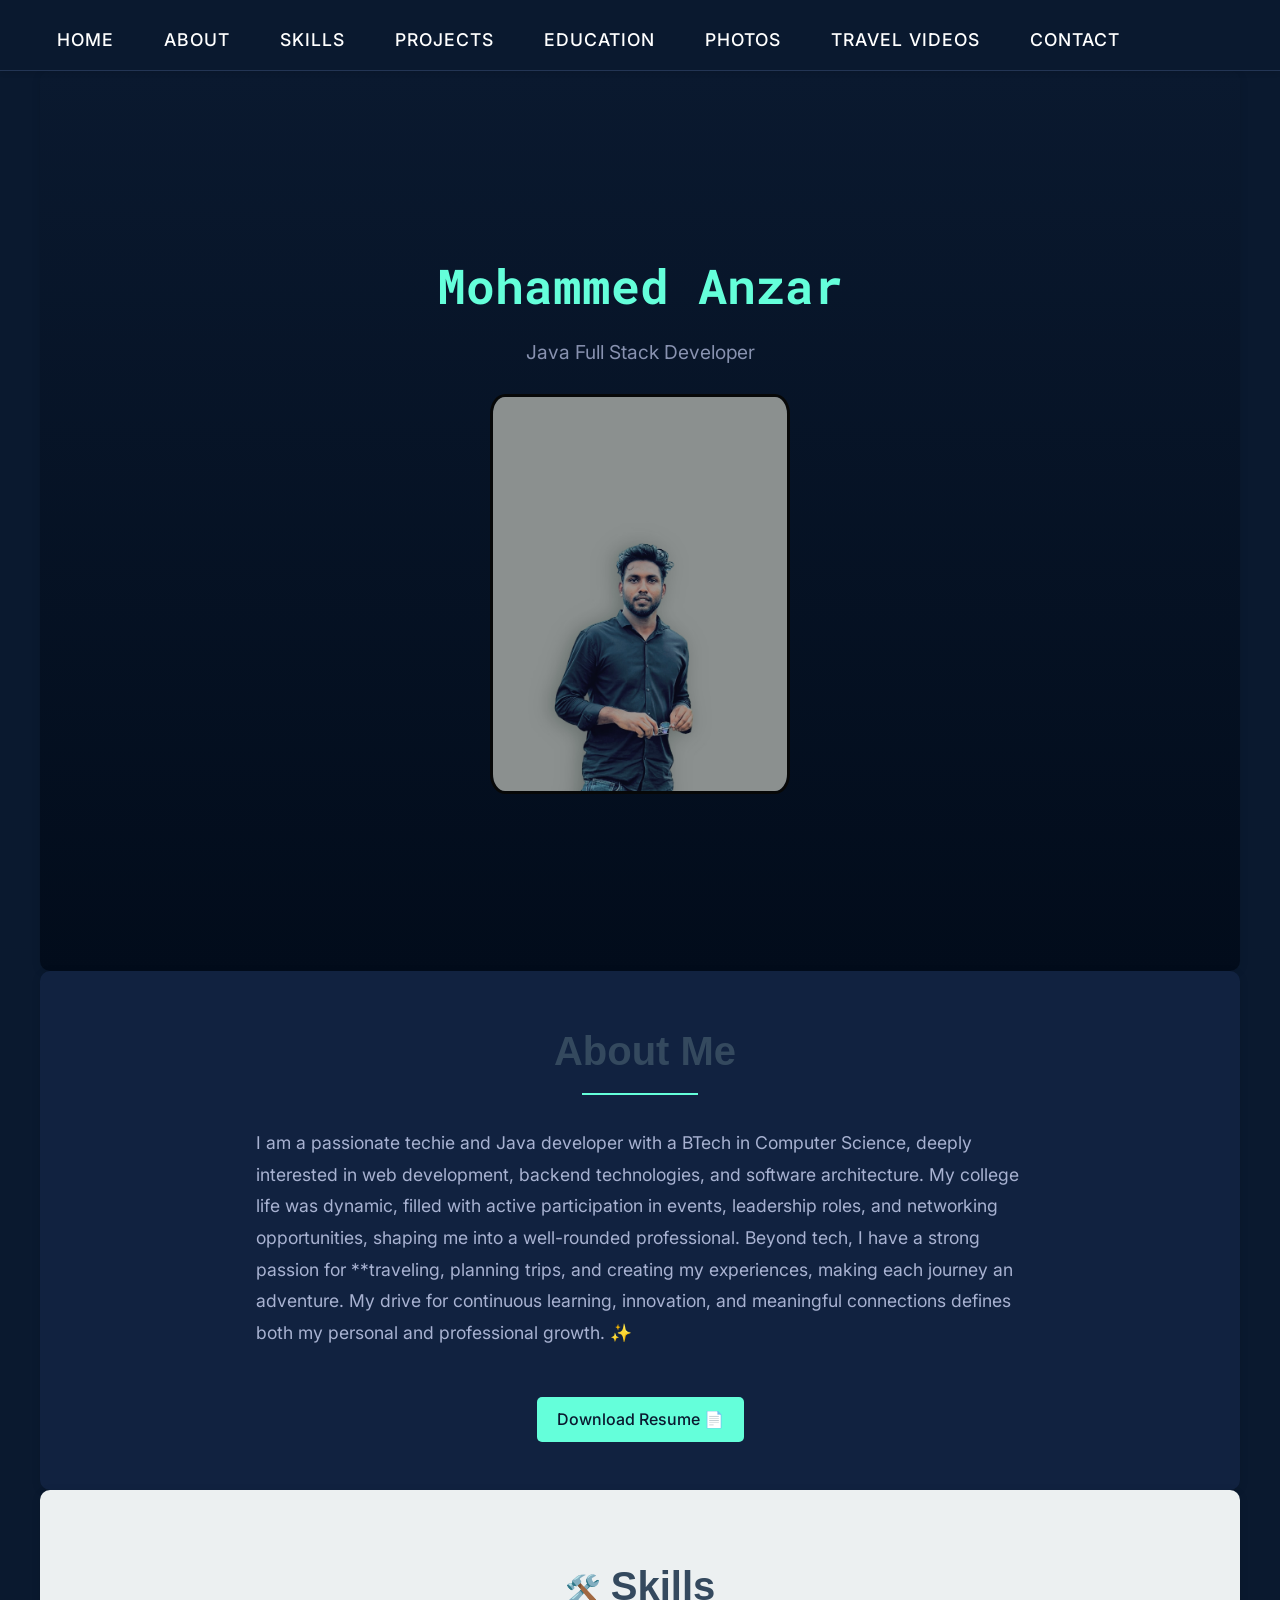
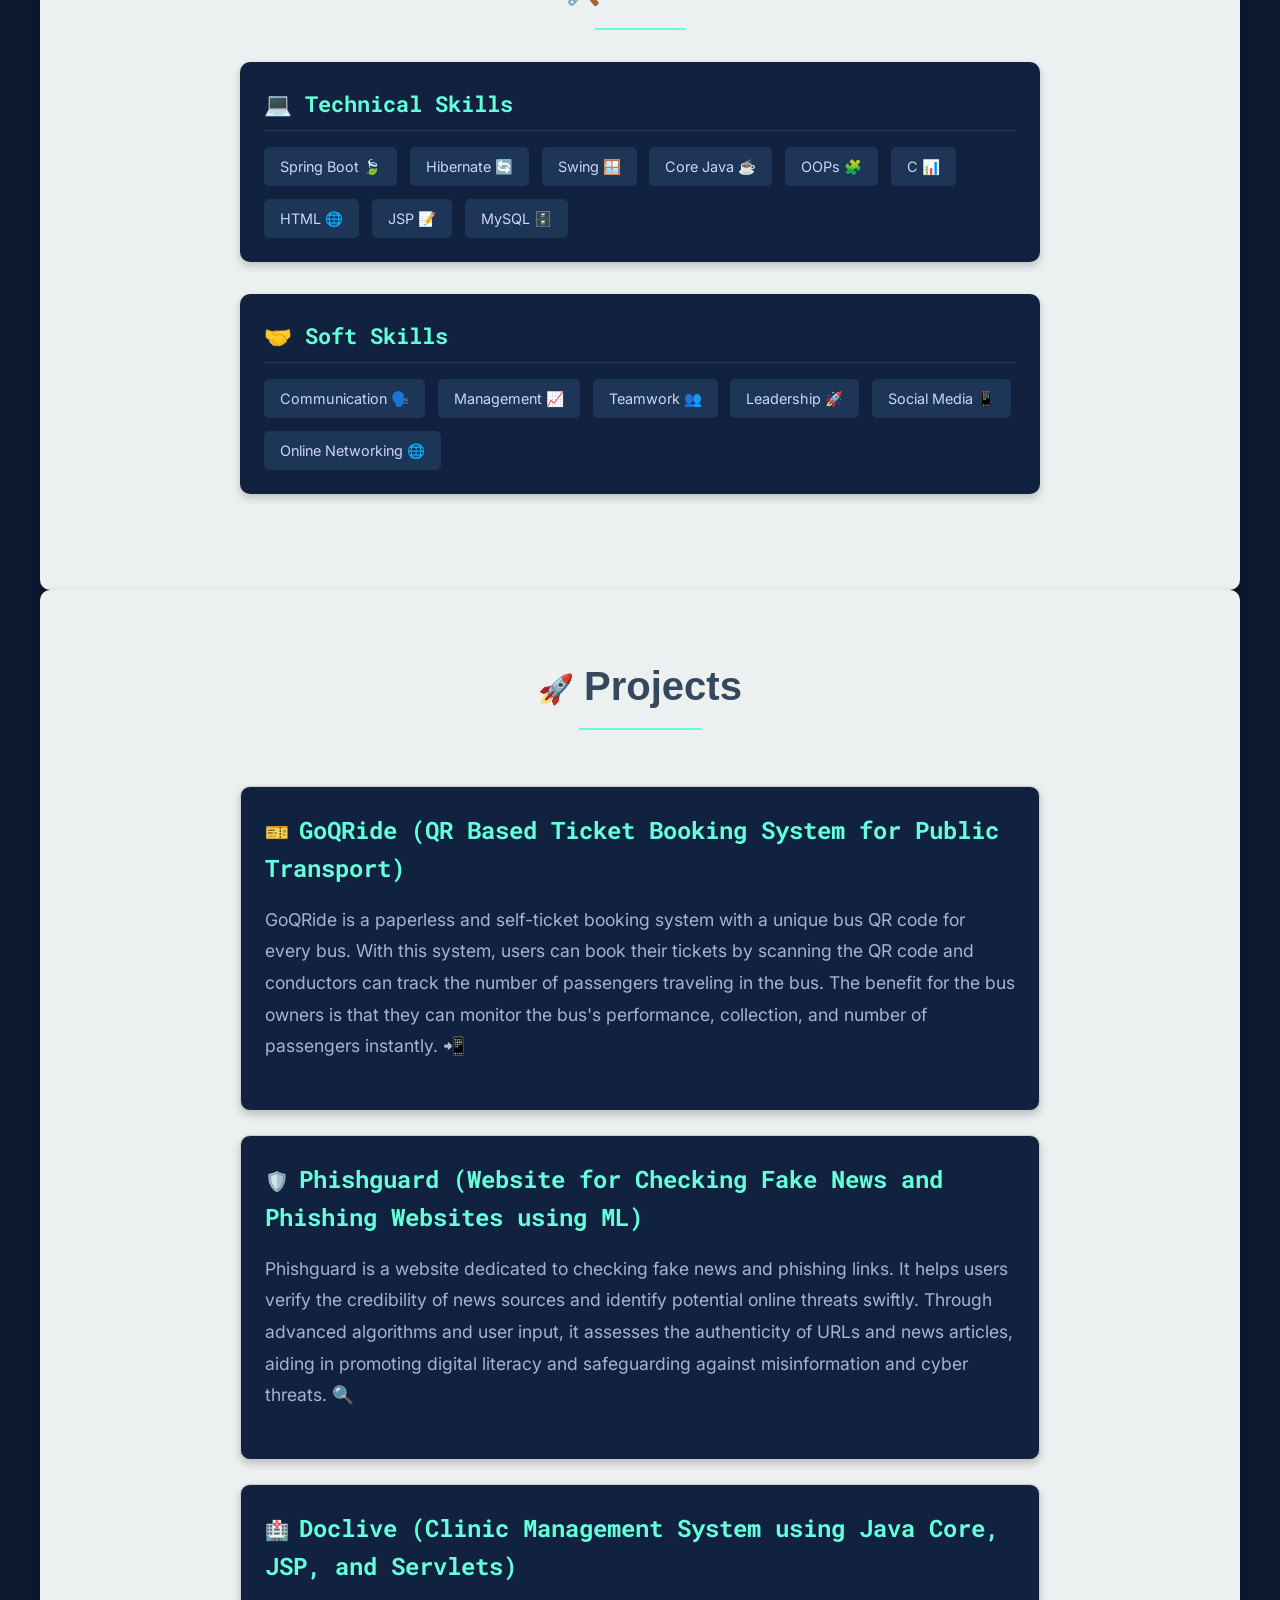
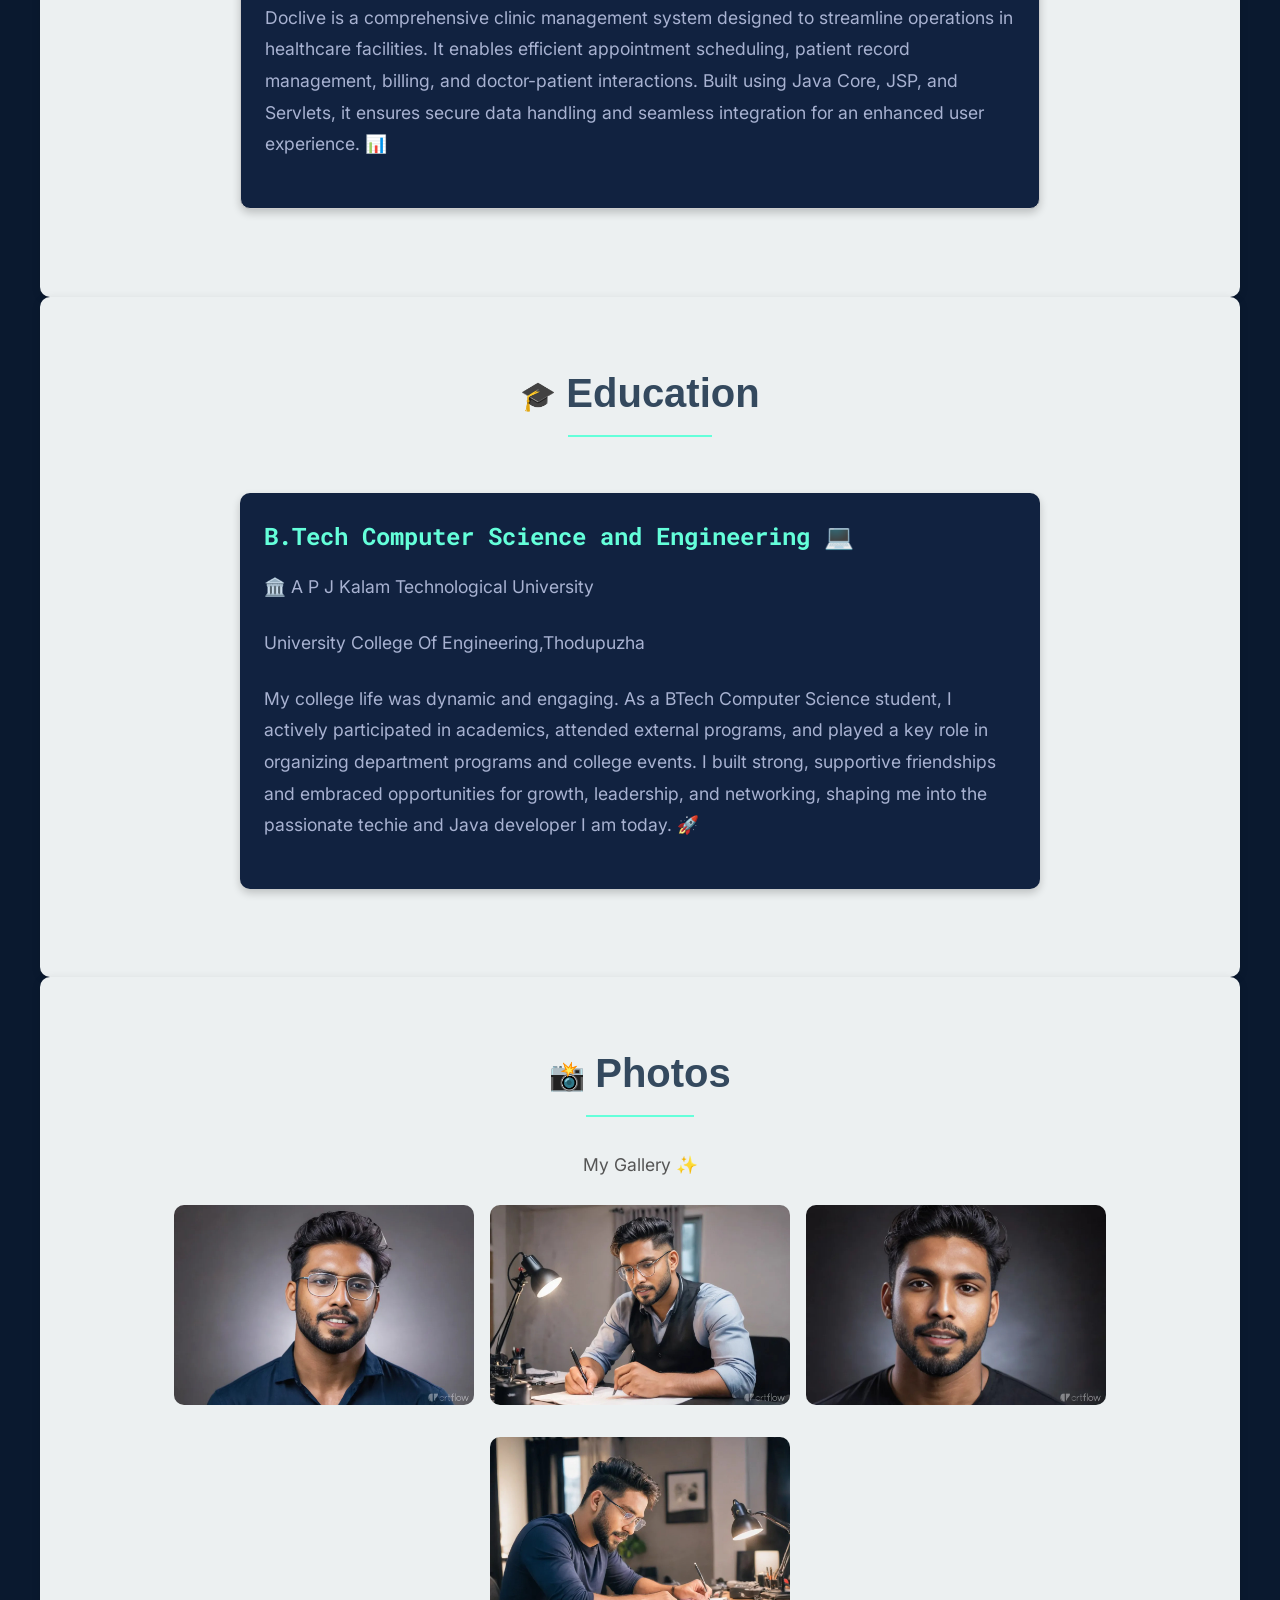
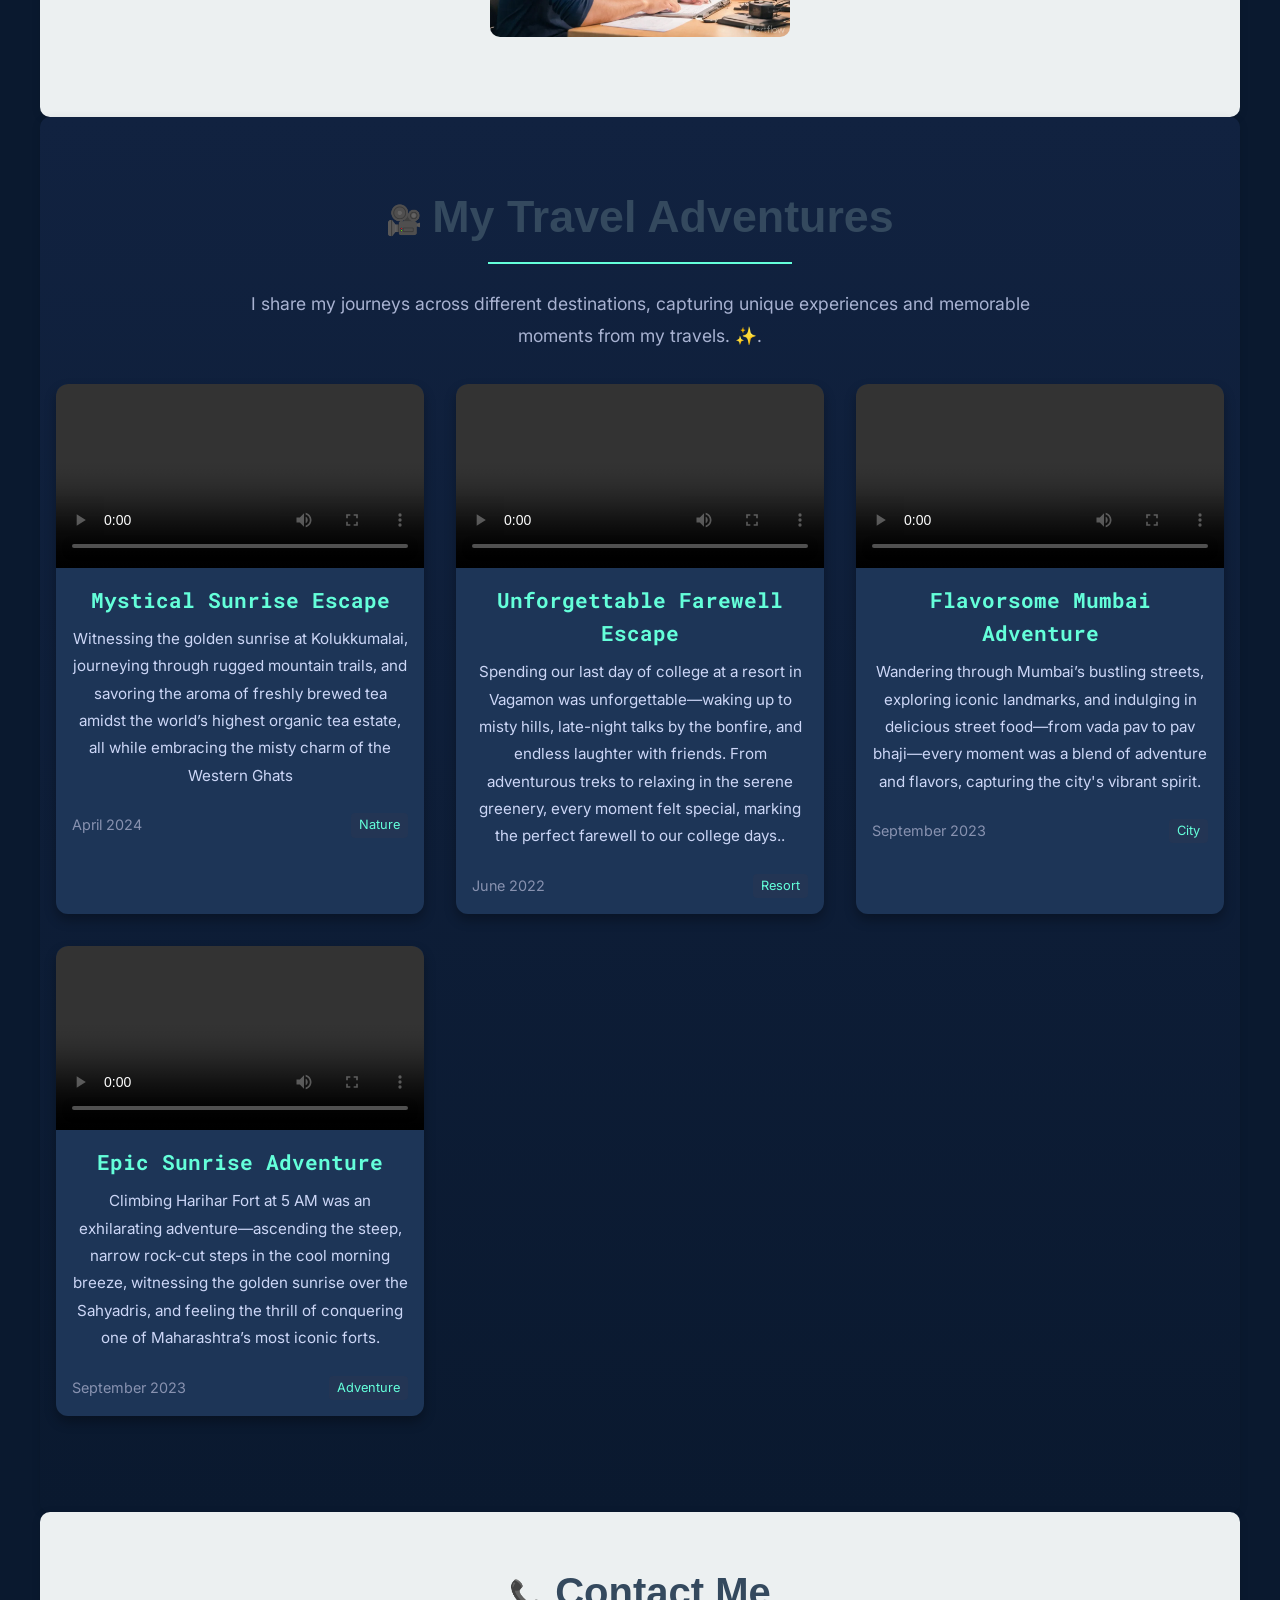
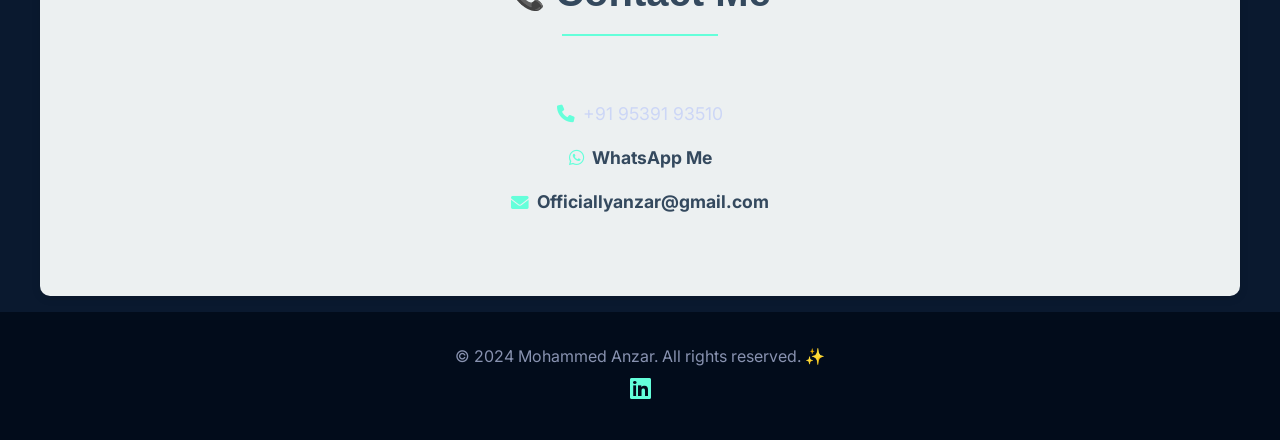
==== index.html @ 5a8320b1 "Update index.html" ====
<!DOCTYPE html>
<html lang="en">
<head>
    <meta charset="UTF-8">
    <meta name="viewport" content="width=device-width, initial-scale=1.0">
    <meta name="description" content="Portfolio of Mohammed Anzar, showcasing projects, skills, education, hobbies, and travel vlogs.">
    <title>Portfolio - Mohammed Anzar</title>
    <link rel="stylesheet" href="styles.css">
    <link href="https://fonts.googleapis.com/css2?family=Roboto+Mono:wght@400;500;700&family=Inter:wght@400;500;700&display=swap" rel="stylesheet">
    <link rel="stylesheet" href="https://cdnjs.cloudflare.com/ajax/libs/font-awesome/6.0.0-beta3/css/all.min.css">
    <style>
        /* General Styles */
        body {
            font-family: 'Inter', sans-serif;
            margin: 0;
            padding: 0;
            box-sizing: border-box;
            background-color: #0a192f; /* Dark blue background */
            color: #ccd6f6; /* Light text color */
            line-height: 1.6;
        }

        h1, h2, h3 {
            font-family: 'Roboto Mono', monospace;
            color: #64ffda; /* Teal accent color */
        }

        a {
            color: #64ffda;
            text-decoration: none;
            transition: color 0.3s ease;
        }

        a:hover {
            color: #8892b0; /* Lighter gray for hover */
        }

        /* Header and Navigation */
        header {
            background: #0a192f;
            padding: 1rem 0;
            position: sticky;
            top: 0;
            z-index: 1000;
            border-bottom: 1px solid #233554;
        }

        .nav-container {
            display: flex;
            justify-content: space-between;
            align-items: center;
            padding: 0 2rem;
        }

        nav ul {
            list-style: none;
            display: flex;
            justify-content: center;
            flex-wrap: wrap;
            margin: 0;
            padding: 0;
        }

        nav ul li {
            margin: 0.5rem;
        }

        nav ul li a {
            font-size: 0.9rem;
            font-weight: 500;
            color: #ccd6f6;
            text-transform: uppercase;
            letter-spacing: 1px;
            padding: 5px 10px;
        }

        nav ul li a:hover {
            color: #64ffda;
        }

        /* Hamburger Menu */
        .hamburger {
            display: none;
            flex-direction: column;
            justify-content: space-between;
            width: 30px;
            height: 21px;
            cursor: pointer;
        }

        .hamburger .line {
            width: 100%;
            height: 3px;
            background-color: #64ffda;
            transition: all 0.3s ease;
        }

        /* Sections */
        section {
            padding: 4rem 1rem;
            text-align: center;
            max-width: 1200px;
            margin: 0 auto;
        }

        section h2 {
            font-size: 2.5rem;
            margin-bottom: 2rem;
            position: relative;
            display: inline-block;
        }

        section h2::after {
            content: '';
            display: block;
            width: 60%;
            height: 2px;
            background: #64ffda;
            margin: 10px auto 0;
        }

        .section-emoji {
            font-size: 1.8rem;
            margin-right: 10px;
            vertical-align: middle;
        }

        /* Home Section */
        #home {
            display: flex;
            flex-direction: column;
            align-items: center;
            justify-content: center;
            min-height: 100vh;
            background: linear-gradient(to bottom, #0a192f, #020c1b);
            padding: 2rem 1rem;
        }

        #home h1 {
            font-size: 3rem;
            margin: 0;
            animation: fadeIn 2s ease-in-out;
            text-align: center;
        }

        #home p {
            font-size: 1.2rem;
            margin: 10px 0;
            color: #8892b0;
            animation: fadeIn 2.5s ease-in-out;
            text-align: center;
        }

        #home img {
            border-radius: 5%;
            width: 300px;
            height: 400px;
            margin-top: 15px;
            border: 3px solid #070808;
            animation: fadeIn 5s ease-in-out;
            object-fit: cover;
        }

        @keyframes fadeIn {
            from { opacity: 0; }
            to { opacity: 1; }
        }

        /* About Section */
        #about {
            background: #112240; /* Slightly lighter dark blue */
            padding: 3rem 1rem;
        }

        #about p {
            max-width: 800px;
            margin: 0 auto 2rem;
            color: #a8b2d1;
            text-align: left;
            padding: 0 1rem;
        }

        #about h3 {
            margin-top: 2rem;
            margin-bottom: 1rem;
        }

        #about ul {
            list-style: none;
            padding: 0;
            display: flex;
            flex-wrap: wrap;
            justify-content: center;
            gap: 0.8rem;
            margin: 1.5rem 0;
        }

        #about ul li {
            background: #233554;
            padding: 8px 15px;
            border-radius: 5px;
            color: #ccd6f6;
            font-size: 0.9rem;
        }

        #about a {
            display: inline-block;
            margin-top: 1rem;
            padding: 10px 20px;
            background: #64ffda;
            color: #0a192f;
            border-radius: 5px;
            font-weight: 500;
            transition: background 0.3s ease;
        }

        #about a:hover {
            background: #52d1b2;
        }

        /* Skills Section */
        .skills-container {
            display: flex;
            flex-direction: column;
            max-width: 800px;
            margin: 0 auto;
        }

        .skills-category {
            margin-bottom: 2rem;
            background: #112240;
            padding: 1.5rem;
            border-radius: 10px;
            box-shadow: 0 4px 8px rgba(0, 0, 0, 0.2);
            text-align: left;
            transition: transform 0.3s ease;
        }

        .skills-category:hover {
            transform: translateY(-5px);
        }

        .skills-category h3 {
            margin-bottom: 1rem;
            font-size: 1.4rem;
            border-bottom: 1px solid #233554;
            padding-bottom: 0.5rem;
        }

        .technical-skills {
            display: flex;
            flex-wrap: wrap;
            gap: 0.8rem;
            margin-top: 1rem;
        }

        .skill-item {
            background: #1d3557;
            padding: 8px 16px;
            border-radius: 5px;
            font-size: 0.9rem;
            color: #ccd6f6;
            transition: all 0.3s ease;
        }

        .skill-item:hover {
            background: #2a4a73;
            transform: translateY(-3px);
        }

        /* Projects Section */
        .project {
            background: #112240;
            padding: 1.5rem;
            margin: 1.5rem auto;
            border-radius: 10px;
            box-shadow: 0 4px 8px rgba(0, 0, 0, 0.2);
            max-width: 800px;
            text-align: left;
            transition: transform 0.3s ease;
        }

        .project:hover {
            transform: translateY(-5px);
        }

        .project h3 {
            font-size: 1.5rem;
            margin-bottom: 1rem;
        }

        .project p {
            color: #a8b2d1;
            text-align: left;
        }

        .project-emoji {
            margin-right: 10px;
            font-size: 1.2rem;
        }

        /* Education Section */
        .education-container {
            max-width: 800px;
            margin: 0 auto;
        }

        .education-item {
            background: #112240;
            padding: 1.5rem;
            margin: 1.5rem auto;
            border-radius: 10px;
            box-shadow: 0 4px 8px rgba(0, 0, 0, 0.2);
            text-align: left;
            transition: transform 0.3s ease;
        }

        .education-item:hover {
            transform: translateY(-5px);
        }

        .education-item h3 {
            font-size: 1.5rem;
            margin-bottom: 1rem;
        }

        .education-item p {
            color: #a8b2d1;
            text-align: left;
        }

        /* Gallery Section */
        .gallery {
            display: flex;
            justify-content: center;
            gap: 1rem;
            flex-wrap: wrap;
            margin: 0 auto;
        }

        .gallery img {
            width: 100%;
            max-width: 300px;
            height: 200px;
            border-radius: 10px;
            object-fit: cover;
            transition: transform 0.3s ease;
            margin-bottom: 1rem;
        }

        .gallery img:hover {
            transform: scale(1.05);
        }

        /* Travel Vlogs Section */
        #travel-vlogs {
            background: linear-gradient(to bottom, #112240, #0a192f);
            padding: 4rem 1rem;
        }

        #travel-vlogs h2 {
            font-size: 2.8rem;
            margin-bottom: 1.5rem;
        }

        #travel-vlogs > p {
            color: #a8b2d1;
            margin-bottom: 2rem;
            max-width: 800px;
            margin-left: auto;
            margin-right: auto;
            font-size: 1.1rem;
        }

        .video-container {
            display: grid;
            grid-template-columns: repeat(auto-fill, minmax(300px, 1fr));
            gap: 2rem;
            margin: 2rem auto;
            max-width: 1200px;
        }

        .video-item {
            background: #1d3557;
            border-radius: 12px;
            overflow: hidden;
            box-shadow: 0 6px 12px rgba(0, 0, 0, 0.3);
            transition: transform 0.3s ease, box-shadow 0.3s ease;
        }

        .video-item:hover {
            transform: translateY(-10px);
            box-shadow: 0 12px 24px rgba(0, 0, 0, 0.4);
        }

        .video-item video {
            width: 100%;
            display: block;
            border-radius: 12px 12px 0 0;
            background: #0a192f;
        }

        .video-item h3 {
            padding: 1rem 1rem 0.5rem;
            margin: 0;
            font-size: 1.3rem;
            color: #64ffda;
        }

        .video-item p {
            padding: 0 1rem 1.5rem;
            margin: 0;
            color: #ccd6f6;
            font-size: 0.95rem;
        }

        .video-info {
            display: flex;
            justify-content: space-between;
            padding: 0 1rem 1rem;
            color: #8892b0;
            font-size: 0.9rem;
        }

        .video-tag {
            background: #233554;
            padding: 2px 8px;
            border-radius: 4px;
            font-size: 0.8rem;
            color: #64ffda;
        }


        /* Contact Section */
        #contact {
            padding: 3rem 1rem;
        }

        .contact-info {
            display: flex;
            flex-direction: column;
            align-items: center;
            gap: 1rem;
            margin: 2rem 0;
        }

        .contact-item {
            display: flex;
            align-items: center;
            gap: 0.5rem;
            font-size: 1.1rem;
        }

        .contact-item i {
            color: #64ffda;
        }

        /* Footer */
        footer {
            background: #020c1b;
            color: #8892b0;
            text-align: center;
            padding: 2rem 1rem;
            margin-top: 1rem;
        }

        footer .social-links a {
            color: #64ffda;
            margin: 0 10px;
            font-size: 1.5rem;
            transition: color 0.3s ease;
        }

        footer .social-links a:hover {
            color: #52d1b2;
        }

        /* Media Queries for Responsiveness */
        @media screen and (max-width: 768px) {
            .hamburger {
                display: flex;
            }

            nav {
                width: 100%;
            }
            
            nav ul {
                flex-direction: column;
                position: absolute;
                background: #0a192f;
                width: 100%;
                top: 70px;
                left: 0;
                padding: 1rem 0;
                border-bottom: 1px solid #233554;
                transition: max-height 0.3s ease;
                max-height: 0;
                overflow: hidden;
                z-index: 1000;
                /* Initially hide the menu in mobile view */
                display: none;
            }
            
            nav ul.active {
                max-height: 500px;
                display: flex; /* Show when active */
            }
            
            nav ul li {
                width: 100%;
                text-align: center;
                margin: 0.5rem 0;
            }
            
            nav ul li a {
                display: block;
                padding: 10px;
                font-size: 0.9rem;
            }
            
            #home h1 {
                font-size: 2.5rem;
            }
            
            #home p {
                font-size: 1rem;
            }
            
            section h2 {
                font-size: 2rem;
            }
            
            .project h3, .education-item h3 {
                font-size: 1.3rem;
            }
        }
        
        @media screen and (max-width: 480px) {
            .nav-container {
                padding: 0 1rem;
            }

            #home h1 {
                font-size: 2rem;
            }
            
            section {
                padding: 3rem 0.5rem;
            }
            
            .project, .education-item, .skills-category {
                padding: 1rem;
                margin: 1rem auto;
            }
            
            .gallery img, .video-container video {
                max-width: 100%;
            }
        }
    </style>
</head>
<body>
    <header>
        <div class="nav-container">
            <div class="hamburger" id="hamburger-menu">
                <div class="line"></div>
                <div class="line"></div>
                <div class="line"></div>
            </div>
            <nav>
                <ul id="nav-menu">
                    <li><a href="#home">Home</a></li>
                    <li><a href="#about">About</a></li>
                    <li><a href="#skills">Skills</a></li>
                    <li><a href="#projects">Projects</a></li>
                    <li><a href="#education">Education</a></li>
                    <li><a href="#photos">Photos</a></li>
                    <li><a href="#travel-vlogs">Travel Videos</a></li>
                    <li><a href="#contact">Contact</a></li>
                </ul>
            </nav>
        </div>
    </header>

    <section id="home">
        <h1>Mohammed Anzar</h1>
        <p>Java Full Stack Developer </p>
        <img src="anzar pic.jpg" alt="Mohammed Anzar">
    </section>

    <section id="about">
        <h2><span class="section-emoji"></span>About Me</h2>
        <p>I am a passionate techie and Java developer with a BTech in Computer Science, deeply interested in web development, backend technologies, and software architecture. My college life was dynamic, filled with active participation in events, leadership roles, and networking opportunities, shaping me into a well-rounded professional. Beyond tech, I have a strong passion for **traveling, planning trips, and creating my experiences, making each journey an adventure. My drive for continuous learning, innovation, and meaningful connections defines both my personal and professional growth. ✨</p>
        <a href="resume.pdf" download>Download Resume 📄</a>
    </section>

    <section id="skills">
        <h2><span class="section-emoji">🛠️</span>Skills</h2>
        <div class="skills-container">
            <div class="skills-category">
                <h3>💻 Technical Skills</h3>
                <div class="technical-skills">
                    <div class="skill-item">Spring Boot 🍃</div>
                    <div class="skill-item">Hibernate 🔄</div>
                    <div class="skill-item">Swing 🪟</div>
                    <div class="skill-item">Core Java ☕</div>
                    <div class="skill-item">OOPs 🧩</div>
                    <div class="skill-item">C 📊</div>
                    <div class="skill-item">HTML 🌐</div>
                    <div class="skill-item">JSP 📝</div>
                    <div class="skill-item">MySQL 🗄️</div>
                </div>
            </div>
            <div class="skills-category">
                <h3>🤝 Soft Skills</h3>
                <div class="technical-skills">
                    <div class="skill-item">Communication 🗣️</div>
                    <div class="skill-item">Management 📈</div>
                    <div class="skill-item">Teamwork 👥</div>
                    <div class="skill-item">Leadership 🚀</div>
                    <div class="skill-item">Social Media 📱</div>
                    <div class="skill-item">Online Networking 🌐</div>
                </div>
            </div>
        </div>
    </section>

    <section id="projects">
        <h2><span class="section-emoji">🚀</span>Projects</h2>
        <div class="project">
            <h3><span class="project-emoji">🎫</span>GoQRide (QR Based Ticket Booking System for Public Transport)</h3>
            <p>GoQRide is a paperless and self-ticket booking system with a unique bus QR code for every bus. With this system, users can book their tickets by scanning the QR code and conductors can track the number of passengers traveling in the bus. The benefit for the bus owners is that they can monitor the bus's performance, collection, and number of passengers instantly. 📲</p>
        </div>
        <div class="project">
            <h3><span class="project-emoji">🛡️</span>Phishguard (Website for Checking Fake News and Phishing Websites using ML)</h3>
            <p>Phishguard is a website dedicated to checking fake news and phishing links. It helps users verify the credibility of news sources and identify potential online threats swiftly. Through advanced algorithms and user input, it assesses the authenticity of URLs and news articles, aiding in promoting digital literacy and safeguarding against misinformation and cyber threats. 🔍</p>
        </div>
        <div class="project">
            <h3><span class="project-emoji">🏥</span>Doclive (Clinic Management System using Java Core, JSP, and Servlets)</h3>
            <p>Doclive is a comprehensive clinic management system designed to streamline operations in healthcare facilities. It enables efficient appointment scheduling, patient record management, billing, and doctor-patient interactions. Built using Java Core, JSP, and Servlets, it ensures secure data handling and seamless integration for an enhanced user experience. 📊</p>
        </div>
    </section>

    <section id="education">
        <h2><span class="section-emoji">🎓</span>Education</h2>
        <div class="education-container">
            <div class="education-item">
                <h3>B.Tech Computer Science and Engineering 💻</h3>
                <p>🏛️ A P J Kalam Technological University</p>
                <p>University College Of Engineering,Thodupuzha</p>
                <p>My college life was dynamic and engaging. As a BTech Computer Science student, I actively participated in academics, attended external programs, and played a key role in organizing department programs and college events. I built strong, supportive friendships and embraced opportunities for growth, leadership, and networking, shaping me into the passionate techie and Java developer I am today. 🚀</p>
            </div>
        </div>
    </section>

    <section id="photos">
        <h2><span class="section-emoji">📸</span>Photos</h2>
        <p>My Gallery ✨</p>
        <div class="gallery">
            <img src="1.jpg" alt="1">
            <img src="2.jpg" alt="2">
            <img src="3.jpg" alt="3">
            <img src="4.jpg" alt="4">
        </div>
    </section>

    <section id="travel-vlogs">
        <h2><span class="section-emoji">🎥</span>My Travel Adventures</h2>
        <p>I share my journeys across different destinations, capturing unique experiences and memorable moments from my travels. ✨.</p>
        
        <div class="video-container">
            <div class="video-item">
                <video controls>
                    <source src="11.mp4" type="video/mp4">
                    Your browser does not support the video tag.
                </video>
                <h3>Mystical Sunrise Escape </h3>
                <p>Witnessing the golden sunrise at Kolukkumalai, journeying through rugged mountain trails, and savoring the aroma of freshly brewed tea amidst the world’s highest organic tea estate, all while embracing the misty charm of the Western Ghats</p>
                <div class="video-info">
                    <span>April 2024</span>
                    <span class="video-tag">Nature</span>
                </div>
            </div>
            
            <div class="video-item">
                <video controls>
                    <source src="22.mp4" type="video/mp4">
                    Your browser does not support the video tag.
                </video>
                <h3>Unforgettable Farewell Escape</h3>
                <p>Spending our last day of college at a resort in Vagamon was unforgettable—waking up to misty hills, late-night talks by the bonfire, and endless laughter with friends. From adventurous treks to relaxing in the serene greenery, every moment felt special, marking the perfect farewell to our college days..</p>
                <div class="video-info">
                    <span>June 2022</span>
                    <span class="video-tag">Resort</span>
                </div>
            </div>
            
            <div class="video-item">
                <video controls>
                    <source src="66.mp4" type="video/mp4">
                    Your browser does not support the video tag.
                </video>
                <h3>Flavorsome Mumbai Adventure</h3>
                <p>Wandering through Mumbai’s bustling streets, exploring iconic landmarks, and indulging in delicious street food—from vada pav to pav bhaji—every moment was a blend of adventure and flavors, capturing the city's vibrant spirit.</p>
                <div class="video-info">
                    <span>September 2023</span>
                    <span class="video-tag">City</span>
                </div>
            </div>
            
            <div class="video-item">
                <video controls>
                    <source src="77.mp4" type="video/mp4">
                    Your browser does not support the video tag.
                </video>
                <h3>Epic Sunrise Adventure</h3>
                <p>Climbing Harihar Fort at 5 AM was an exhilarating adventure—ascending the steep, narrow rock-cut steps in the cool morning breeze, witnessing the golden sunrise over the Sahyadris, and feeling the thrill of conquering one of Maharashtra’s most iconic forts.</p>
                <div class="video-info">
                    <span>September 2023</span>
                    <span class="video-tag">Adventure</span>
                </div>
            </div>
        </div>
    </section>

    <section id="contact">
        <h2><span class="section-emoji">📞</span>Contact Me</h2>
        <div class="contact-info">
            <div class="contact-item"><i class="fas fa-phone"></i> +91 95391 93510 </div>
            <div class="contact-item"><i class="fab fa-whatsapp"></i> <a href="https://wa.me/919539193510" target="_blank">WhatsApp Me </a></div>
            <div class="contact-item"><i class="fas fa-envelope"></i> <a href="mailto:Officiallyanzar@gmail.com">Officiallyanzar@gmail.com </a></div>
        </div>
    </section>

    <footer>
        <p>&copy; 2024 Mohammed Anzar. All rights reserved. ✨</p>
        <div class="social-links">
            <a href="https://www.linkedin.com/in/mohammed-anzar-30092234a"><i class="fab fa-linkedin"></i></a>
        </div>
    </footer>

    <!-- JavaScript for menu toggle functionality -->
    <script>
        document.addEventListener('DOMContentLoaded', function() {
            const hamburger = document.getElementById('hamburger-menu');
            const navMenu = document.getElementById('nav-menu');
            
            // Function to handle mobile menu display
            function setMobileMenu() {
                const isMobile = window.matchMedia('(max-width: 768px)').matches;
                
                if (isMobile) {
                    // On mobile: Hide menu by default
                    navMenu.style.display = 'none';
                    navMenu.classList.remove('active');
                } else {
                    // On desktop: Always show menu
                    navMenu.style.display = 'flex';
                }
            }
            
            // Initial setup
            setMobileMenu();
            
            // Toggle menu when hamburger is clicked
            hamburger.addEventListener('click', function() {
                if (window.matchMedia('(max-width: 768px)').matches) {
                    if (navMenu.style.display === 'none' || navMenu.style.display === '') {
                        navMenu.style.display = 'flex';
                        navMenu.classList.add('active');
                    } else {
                        navMenu.style.display = 'none';
                        navMenu.classList.remove('active');
                    }
                }
            });
            
            // Close menu when clicking on navigation links
            const navLinks = document.querySelectorAll('#nav-menu li a');
            navLinks.forEach(link => {
                link.addEventListener('click', function() {
                    if (window.matchMedia('(max-width: 768px)').matches) {
                        navMenu.style.display = 'none';
                        navMenu.classList.remove('active');
                    }
                });
            });
            
            // Close menu when clicking outside
            document.addEventListener('click', function(event) {
                if (window.matchMedia('(max-width: 768px)').matches) {
                    const isClickInsideNav = navMenu.contains(event.target);
                    const isClickOnHamburger = hamburger.contains(event.target);
                    
                    if (!isClickInsideNav && !isClickOnHamburger && navMenu.classList.contains('active')) {
                        navMenu.style.display = 'none';
                        navMenu.classList.remove('active');
                    }
                }
            });
            
            // Handle window resize
            window.addEventListener('resize', setMobileMenu);
        });
    </script>
</body>
</html>
---- styles.css ----
/* Reset and Global Styles */
* {
    margin: 0;
    padding: 0;
    box-sizing: border-box;
}

body {
    background-image: url('background.jpg'); /* Replace 'background.jpg' with your image file path */
    background-size: cover;
    background-position: center;
    font-family: 'Roboto', sans-serif;
    margin: 0;
    padding: 0;
}

/* Header Styles */
header {
    background-color: #34495e; /* Dark blue */
    color: #fff;
    padding: 1rem 0;
    box-shadow: 0 2px 5px rgba(0, 0, 0, 0.1);
}

header nav ul {
    list-style: none;
    display: flex;
    justify-content: center;
    margin-top: 10px;
}

header nav ul li {
    margin: 0 10px;
}

header nav ul li a {
    color: #fff;
    text-decoration: none;
    font-size: 1.1rem;
    padding: 10px 15px;
    border-radius: 5px;
    transition: background-color 0.3s ease;
}

header nav ul li a:hover {
    background-color: #2c3e50; /* Darker blue on hover */
}

/* Main Sections Styles */
section {
    padding: 4rem 2rem;
    margin: 2rem auto;
    background-color: #ecf0f1; /* Light blue background */
    box-shadow: 0 2px 10px rgba(0, 0, 0, 0.1);
    border-radius: 10px;
    max-width: 1200px;
}

section h2 {
    font-family: 'Poppins', sans-serif;
    font-size: 2.5rem;
    margin-bottom: 1rem;
    text-align: center;
    color: #34495e; /* Dark blue for headings */
}

section p {
    font-size: 1.1rem;
    line-height: 1.8;
    margin-bottom: 1.5rem;
    color: #555; /* Darker text color */
}

section ul {
    margin-bottom: 1.5rem;
}

section ul li {
    margin-bottom: 0.5rem;
}

section a {
    color: #34495e; /* Dark blue for links */
    text-decoration: none;
    font-weight: bold;
    transition: color 0.3s ease;
}

section a:hover {
    color: #2c3e50; /* Darker blue on hover */
}

/* Profile Image */
.intro {
    text-align: center;
    margin-bottom: 2rem;
}

.intro img {
    width: 200px; /* Adjust size as needed */
    height: 200px; /* Adjust size as needed */
    border-radius: 50%;
    box-shadow: 0 2px 5px rgba(0, 0, 0, 0.1);
    margin-bottom: 1rem;
}

/* Project Cards */
.project {
    border: 1px solid #ccc;
    padding: 1rem;
    margin-bottom: 1rem;
    border-radius: 5px;
    transition: box-shadow 0.3s ease;
}

.project:hover {
    box-shadow: 0 2px 10px rgba(0, 0, 0, 0.1);
}

/* Gallery Styles */
.gallery {
    display: flex;
    justify-content: space-between;
    flex-wrap: wrap;
    margin-top: 1rem;
}

.gallery img {
    width: 30%; /* Adjust size as needed */
    height: auto;
    border-radius: 5px;
    margin-bottom: 1rem;
    transition: transform 0.3s ease;
}

.gallery img:hover {
    transform: scale(1.05);
}

/* Video Section */
.video {
    display: flex;
    justify-content: space-around;
    margin-top: 1rem;
}

.video iframe {
    width: 45%; /* Adjust size as needed */
    height: 250px; /* Adjust size as needed */
    border-radius: 5px;
    box-shadow: 0 2px 5px rgba(0, 0, 0, 0.1);
}

/* Contact Form */
form {
    display: flex;
    flex-direction: column;
    max-width: 400px;
    margin: 0 auto;
}

form label {
    margin-top: 1em;
    font-weight: bold;
}

form input, form textarea {
    padding: 0.5em;
    margin-top: 0.5em;
    border: 1px solid #ddd;
    border-radius: 5px;
}

form button {
    margin-top: 1em;
    padding: 1em;
    background: #34495e; /* Dark blue */
    color: #fff;
    border: none;
    cursor: pointer;
    border-radius: 5px;
    transition: background 0.3s ease;
}

form button:hover {
    background: #2c3e50; /* Darker blue on hover */
}

/* Footer Styles */
footer {
    text-align: center;
    padding: 2rem 0;
    background-color: #34495e; /* Dark blue */
    color: #fff;
}

.social-links a {
    margin: 0 10px;
    color: #fff;
    text-decoration: none;
    font-weight: bold;
    transition: color 0.3s ease;
}

.social-links a:hover {
    color: #2c3e50; /* Darker blue on hover */
}
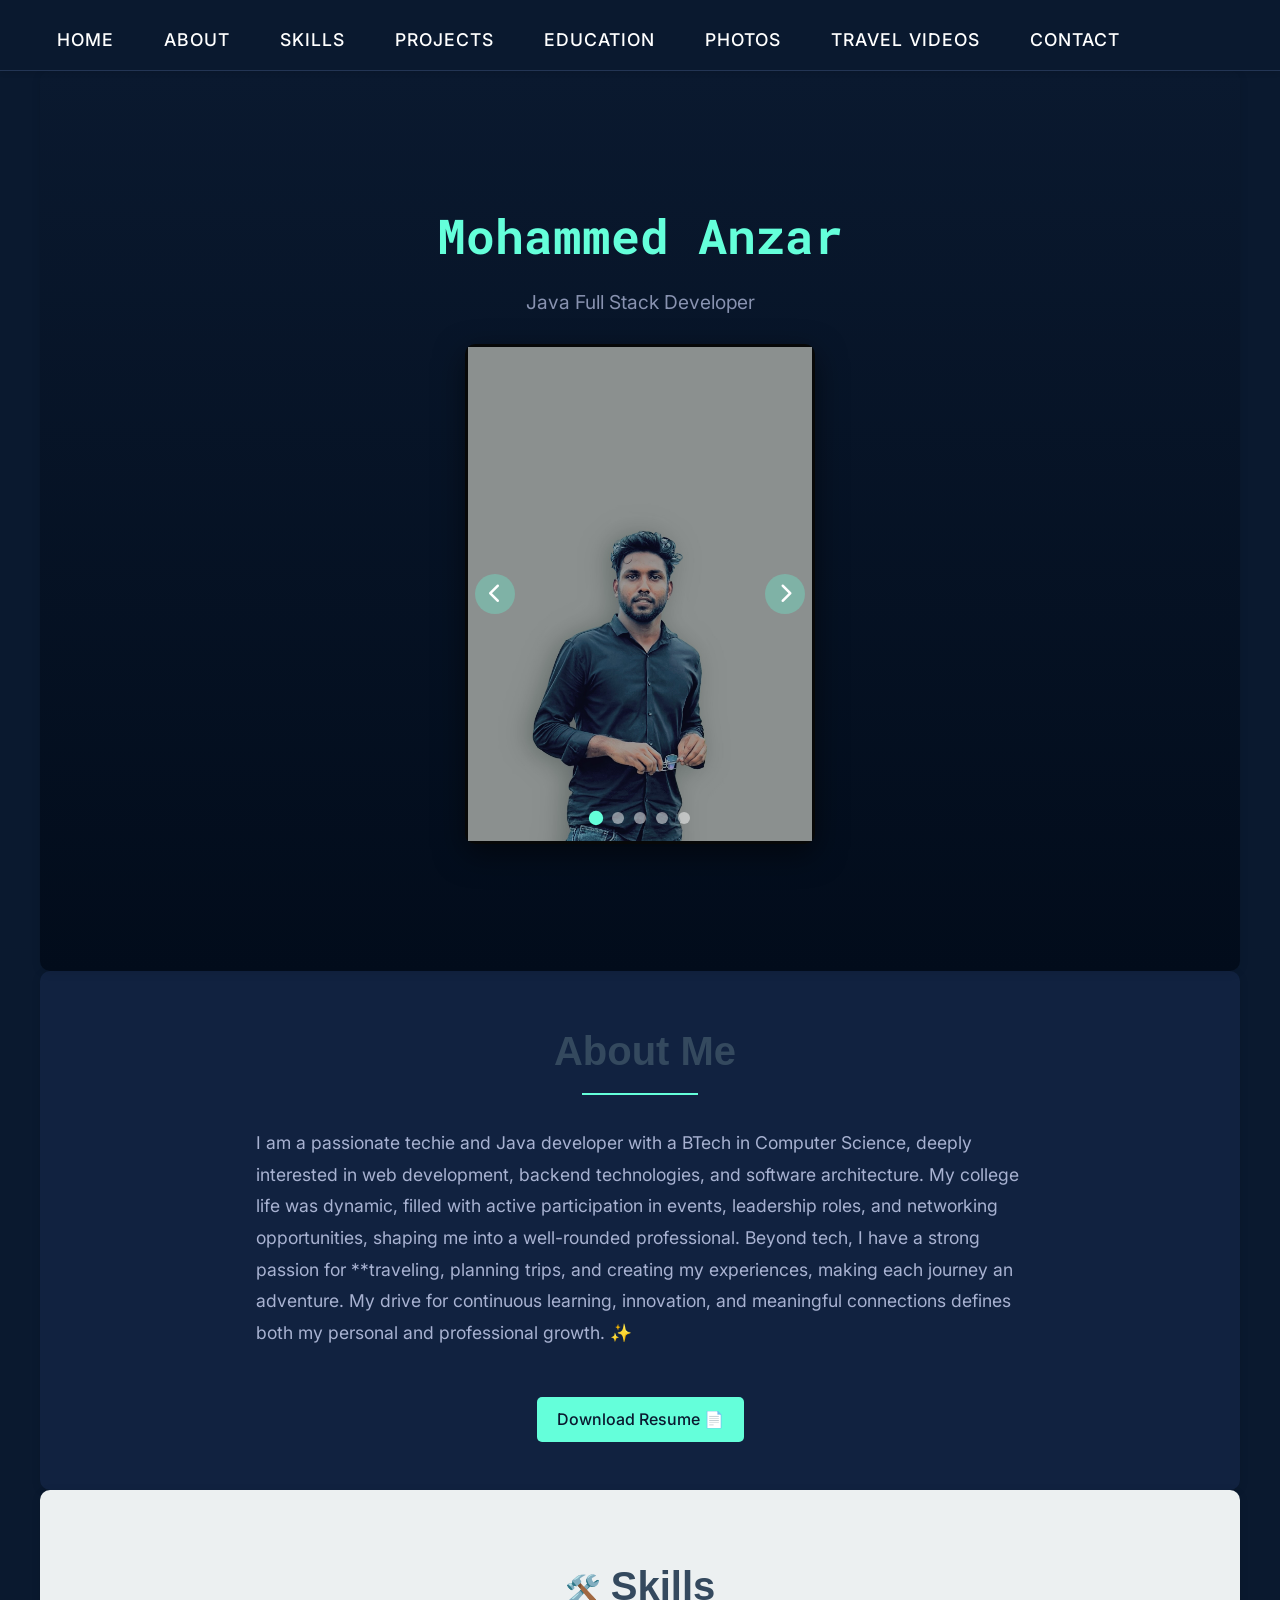
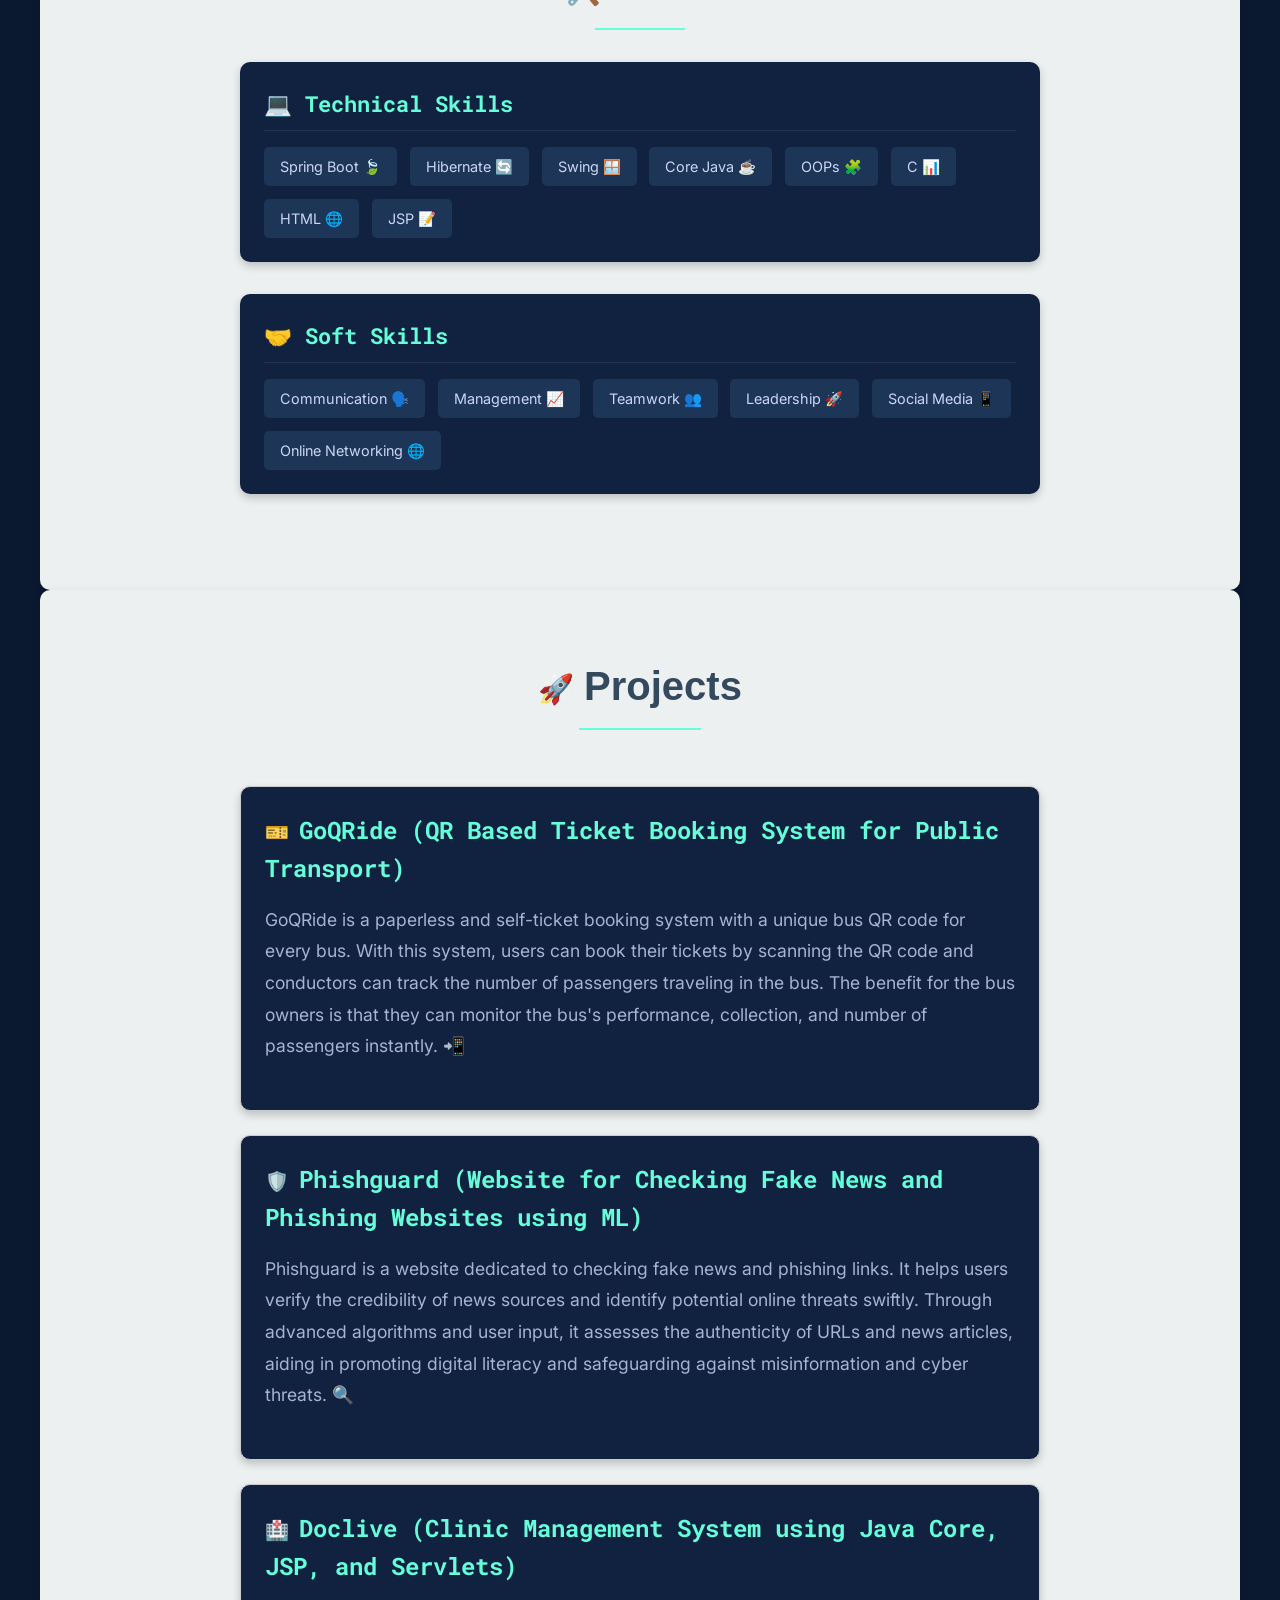
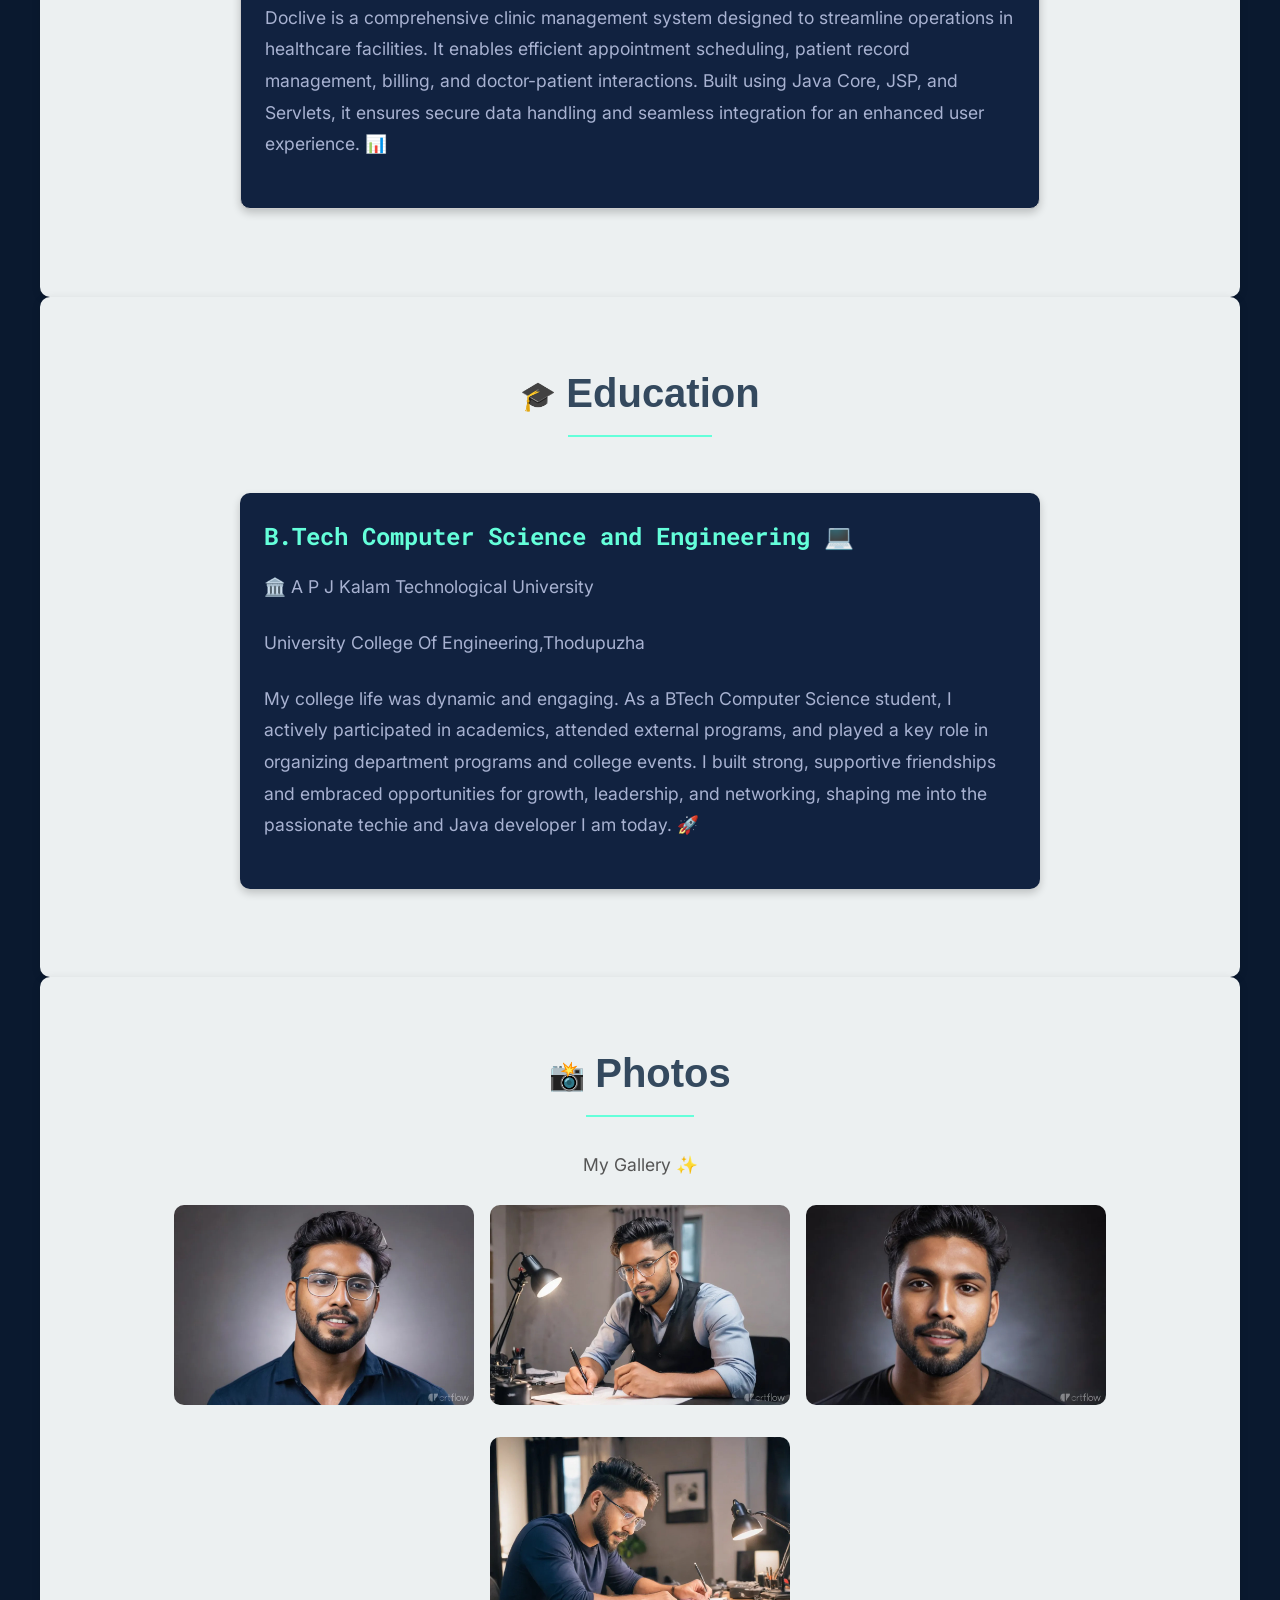
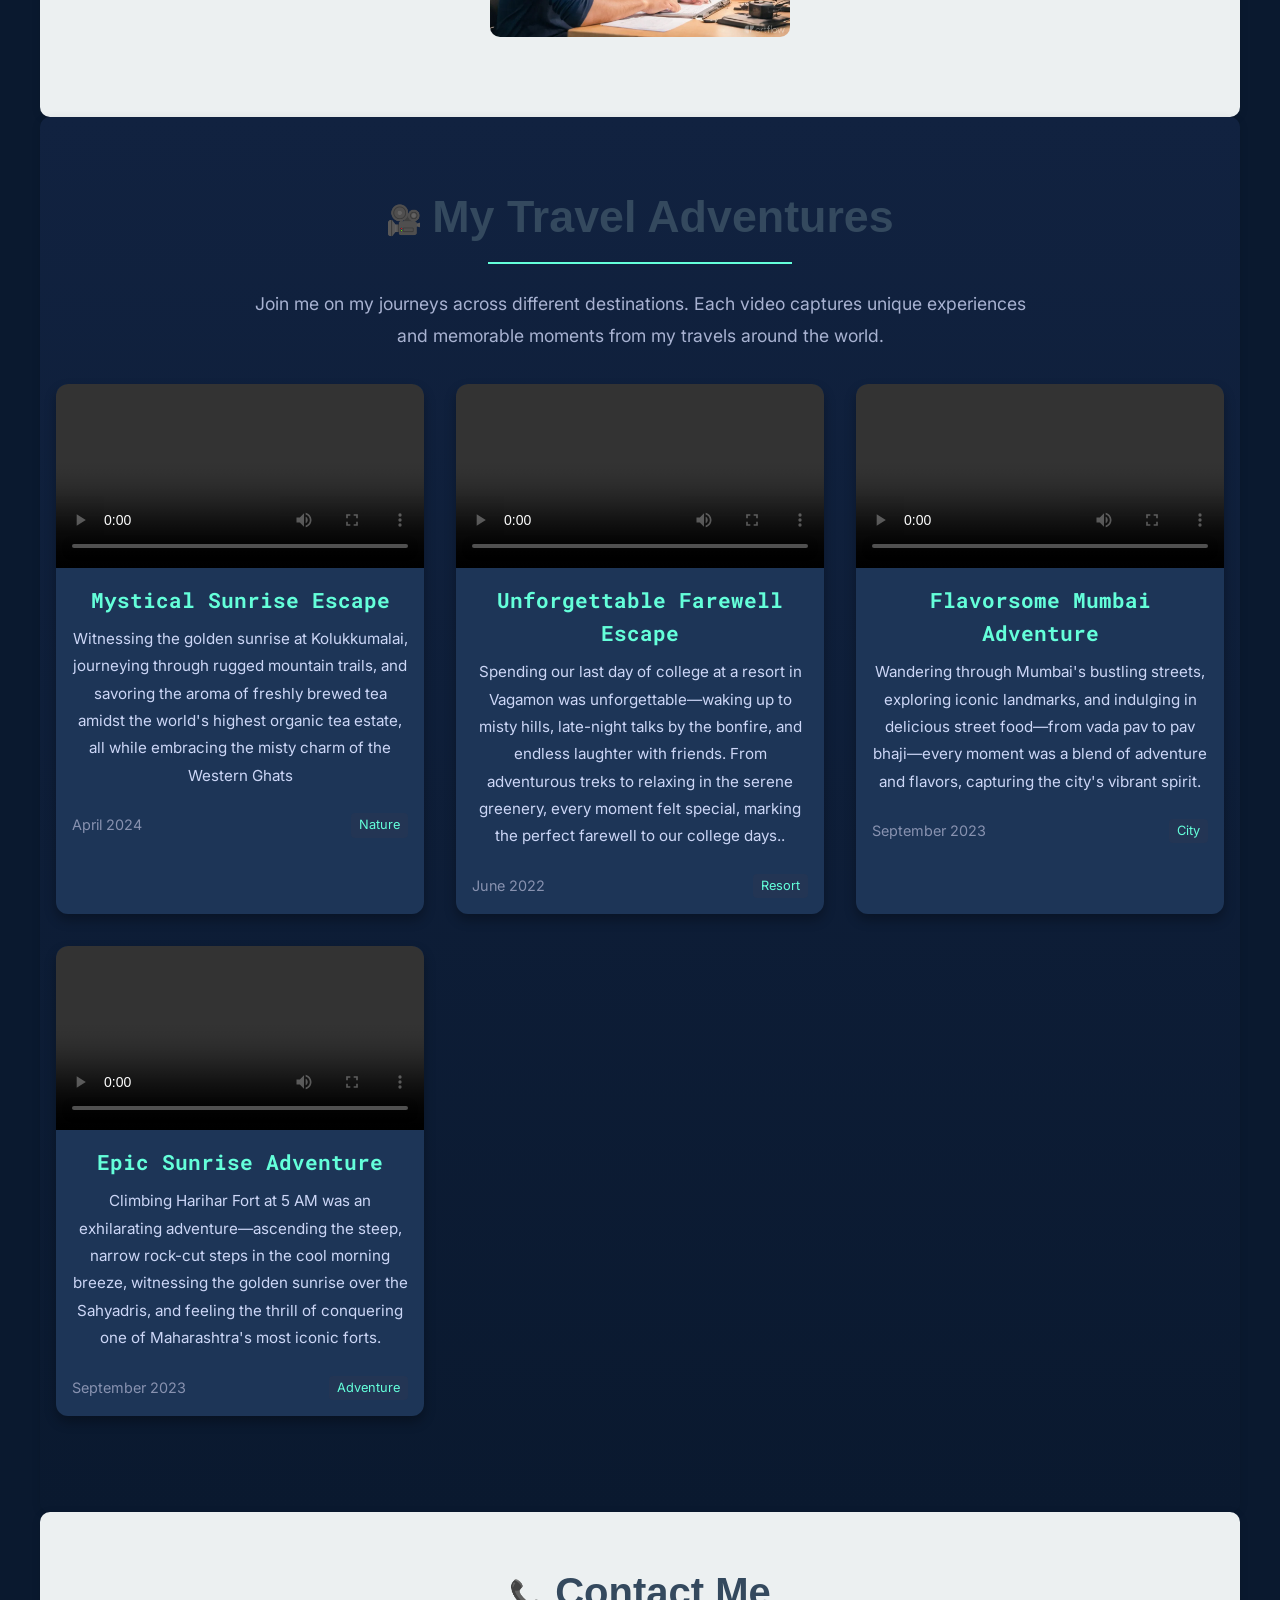
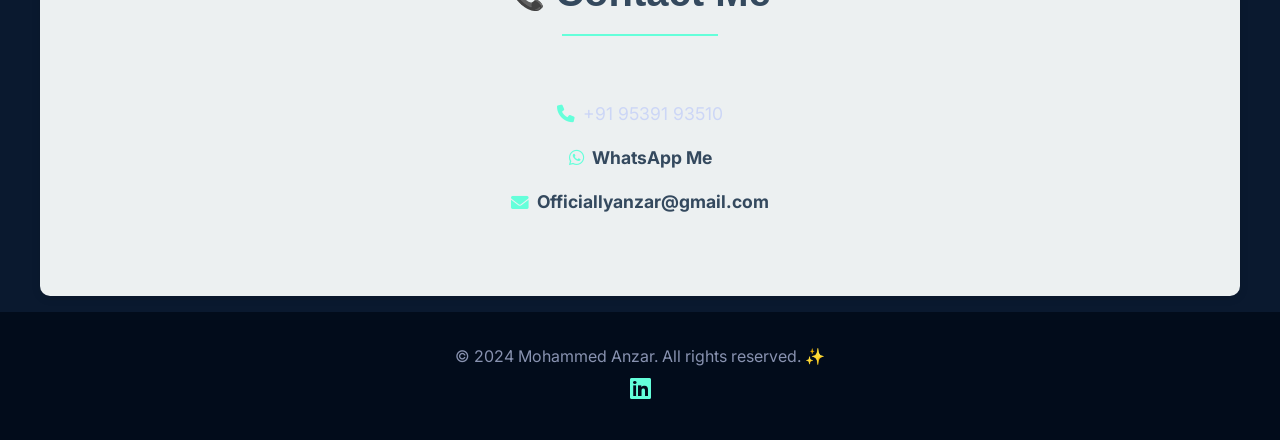
==== commit 8ce5c602: "Update index.html" ====
--- a/index.html
+++ b/index.html
@@ -125,7 +125,7 @@
             vertical-align: middle;
         }
 
-        /* Home Section */
+        /* Home Section with Image Slider */
         #home {
             display: flex;
             flex-direction: column;
@@ -134,6 +134,8 @@
             min-height: 100vh;
             background: linear-gradient(to bottom, #0a192f, #020c1b);
             padding: 2rem 1rem;
+            position: relative;
+            overflow: hidden;
         }
 
         #home h1 {
@@ -141,6 +143,7 @@
             margin: 0;
             animation: fadeIn 2s ease-in-out;
             text-align: center;
+            z-index: 2;
         }
 
         #home p {
@@ -149,16 +152,105 @@
             color: #8892b0;
             animation: fadeIn 2.5s ease-in-out;
             text-align: center;
-        }
-
-        #home img {
-            border-radius: 5%;
-            width: 300px;
-            height: 400px;
+            z-index: 2;
+        }
+
+        /* Image Slider Styles */
+        .slider-container {
+            position: relative;
+            width: 350px;
+            height: 500px;
             margin-top: 15px;
+            animation: fadeIn 3s ease-in-out;
+            z-index: 1;
+        }
+
+        .slider-wrapper {
+            position: relative;
+            width: 100%;
+            height: 100%;
+            overflow: hidden;
+            border-radius: 10px;
+            box-shadow: 0 10px 30px rgba(0, 0, 0, 0.5);
+        }
+
+        .image-slider {
+            display: flex;
+            transition: transform 0.5s ease-in-out;
+            height: 100%;
+        }
+
+        .slide {
+            min-width: 100%;
+            height: 100%;
+            position: relative;
+            transition: transform 0.5s ease;
+        }
+
+        .slide img {
+            width: 100%;
+            height: 100%;
+            object-fit: cover;
             border: 3px solid #070808;
-            animation: fadeIn 5s ease-in-out;
-            object-fit: cover;
+        }
+
+        .slider-controls {
+            position: absolute;
+            bottom: 20px;
+            left: 0;
+            right: 0;
+            display: flex;
+            justify-content: center;
+            gap: 10px;
+            z-index: 10;
+        }
+
+        .slider-dot {
+            width: 12px;
+            height: 12px;
+            border-radius: 50%;
+            background-color: rgba(255, 255, 255, 0.5);
+            cursor: pointer;
+            transition: background-color 0.3s ease;
+        }
+
+        .slider-dot.active {
+            background-color: #64ffda;
+            transform: scale(1.2);
+        }
+
+        .slider-arrow {
+            position: absolute;
+            top: 50%;
+            transform: translateY(-50%);
+            width: 40px;
+            height: 40px;
+            background-color: rgba(100, 255, 218, 0.3);
+            border-radius: 50%;
+            display: flex;
+            justify-content: center;
+            align-items: center;
+            cursor: pointer;
+            z-index: 10;
+            transition: background-color 0.3s ease, transform 0.3s ease;
+        }
+
+        .slider-arrow:hover {
+            background-color: rgba(100, 255, 218, 0.7);
+            transform: translateY(-50%) scale(1.1);
+        }
+
+        .slider-arrow.prev {
+            left: 10px;
+        }
+
+        .slider-arrow.next {
+            right: 10px;
+        }
+
+        .slider-arrow i {
+            color: white;
+            font-size: 20px;
         }
 
         @keyframes fadeIn {
@@ -534,6 +626,11 @@
             .project h3, .education-item h3 {
                 font-size: 1.3rem;
             }
+
+            .slider-container {
+                width: 280px;
+                height: 400px;
+            }
         }
         
         @media screen and (max-width: 480px) {
@@ -556,6 +653,16 @@
             
             .gallery img, .video-container video {
                 max-width: 100%;
+            }
+
+            .slider-container {
+                width: 250px;
+                height: 350px;
+            }
+
+            .slider-arrow {
+                width: 30px;
+                height: 30px;
             }
         }
     </style>
@@ -586,7 +693,42 @@
     <section id="home">
         <h1>Mohammed Anzar</h1>
         <p>Java Full Stack Developer </p>
-        <img src="anzar pic.jpg" alt="Mohammed Anzar">
+        
+        <!-- New Image Slider -->
+        <div class="slider-container">
+            <div class="slider-wrapper">
+                <div class="image-slider">
+                    <div class="slide">
+                        <img src="anzar pic.jpg" alt="Mohammed Anzar">
+                    </div>
+                    <div class="slide">
+                        <img src="mumbai.jpg" alt="Mohammed Anzar Photo 2">
+                    </div>
+                    <div class="slide">
+                        <img src="vagamon.jpg" alt="Mohammed Anzar Photo 3">
+                    </div>
+                    <div class="slide">
+                        <img src="ooty.jpg" alt="Mohammed Anzar Photo 4">
+                    </div>
+                  
+            
+            <!-- Slider Controls -->
+            <div class="slider-arrow prev">
+                <i class="fas fa-chevron-left"></i>
+            </div>
+            <div class="slider-arrow next">
+                <i class="fas fa-chevron-right"></i>
+            </div>
+            
+            <!-- Slider Dots -->
+            <div class="slider-controls">
+                <div class="slider-dot active" data-index="0"></div>
+                <div class="slider-dot" data-index="1"></div>
+                <div class="slider-dot" data-index="2"></div>
+                <div class="slider-dot" data-index="3"></div>
+                <div class="slider-dot" data-index="4"></div>
+            </div>
+        </div>
     </section>
 
     <section id="about">
@@ -609,7 +751,6 @@
                     <div class="skill-item">C 📊</div>
                     <div class="skill-item">HTML 🌐</div>
                     <div class="skill-item">JSP 📝</div>
-                    <div class="skill-item">MySQL 🗄️</div>
                 </div>
             </div>
             <div class="skills-category">
@@ -667,7 +808,7 @@
 
     <section id="travel-vlogs">
         <h2><span class="section-emoji">🎥</span>My Travel Adventures</h2>
-        <p>I share my journeys across different destinations, capturing unique experiences and memorable moments from my travels. ✨.</p>
+        <p>Join me on my journeys across different destinations. Each video captures unique experiences and memorable moments from my travels around the world.</p>
         
         <div class="video-container">
             <div class="video-item">
@@ -676,7 +817,7 @@
                     Your browser does not support the video tag.
                 </video>
                 <h3>Mystical Sunrise Escape </h3>
-                <p>Witnessing the golden sunrise at Kolukkumalai, journeying through rugged mountain trails, and savoring the aroma of freshly brewed tea amidst the world’s highest organic tea estate, all while embracing the misty charm of the Western Ghats</p>
+                <p>Witnessing the golden sunrise at Kolukkumalai, journeying through rugged mountain trails, and savoring the aroma of freshly brewed tea amidst the world's highest organic tea estate, all while embracing the misty charm of the Western Ghats</p>
                 <div class="video-info">
                     <span>April 2024</span>
                     <span class="video-tag">Nature</span>
@@ -702,7 +843,7 @@
                     Your browser does not support the video tag.
                 </video>
                 <h3>Flavorsome Mumbai Adventure</h3>
-                <p>Wandering through Mumbai’s bustling streets, exploring iconic landmarks, and indulging in delicious street food—from vada pav to pav bhaji—every moment was a blend of adventure and flavors, capturing the city's vibrant spirit.</p>
+                <p>Wandering through Mumbai's bustling streets, exploring iconic landmarks, and indulging in delicious street food—from vada pav to pav bhaji—every moment was a blend of adventure and flavors, capturing the city's vibrant spirit.</p>
                 <div class="video-info">
                     <span>September 2023</span>
                     <span class="video-tag">City</span>
@@ -715,7 +856,7 @@
                     Your browser does not support the video tag.
                 </video>
                 <h3>Epic Sunrise Adventure</h3>
-                <p>Climbing Harihar Fort at 5 AM was an exhilarating adventure—ascending the steep, narrow rock-cut steps in the cool morning breeze, witnessing the golden sunrise over the Sahyadris, and feeling the thrill of conquering one of Maharashtra’s most iconic forts.</p>
+                <p>Climbing Harihar Fort at 5 AM was an exhilarating adventure—ascending the steep, narrow rock-cut steps in the cool morning breeze, witnessing the golden sunrise over the Sahyadris, and feeling the thrill of conquering one of Maharashtra's most iconic forts.</p>
                 <div class="video-info">
                     <span>September 2023</span>
                     <span class="video-tag">Adventure</span>
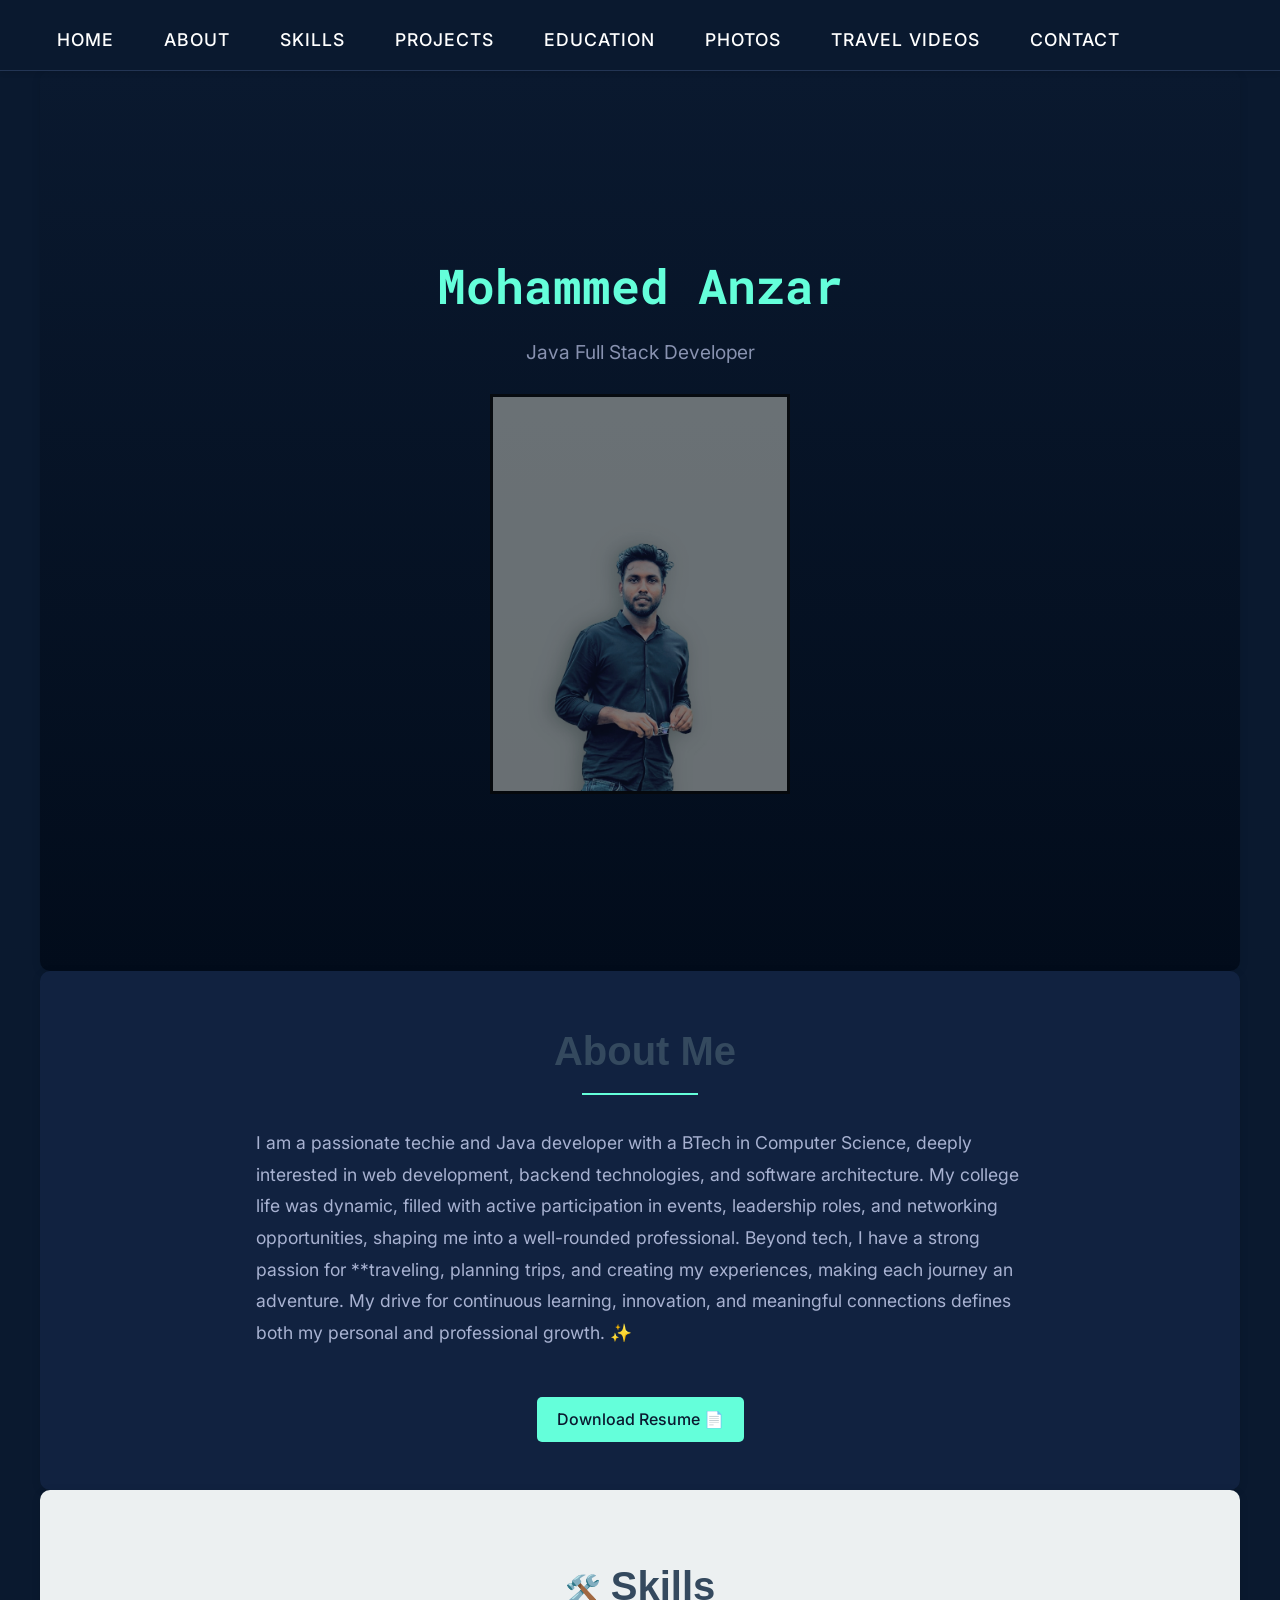
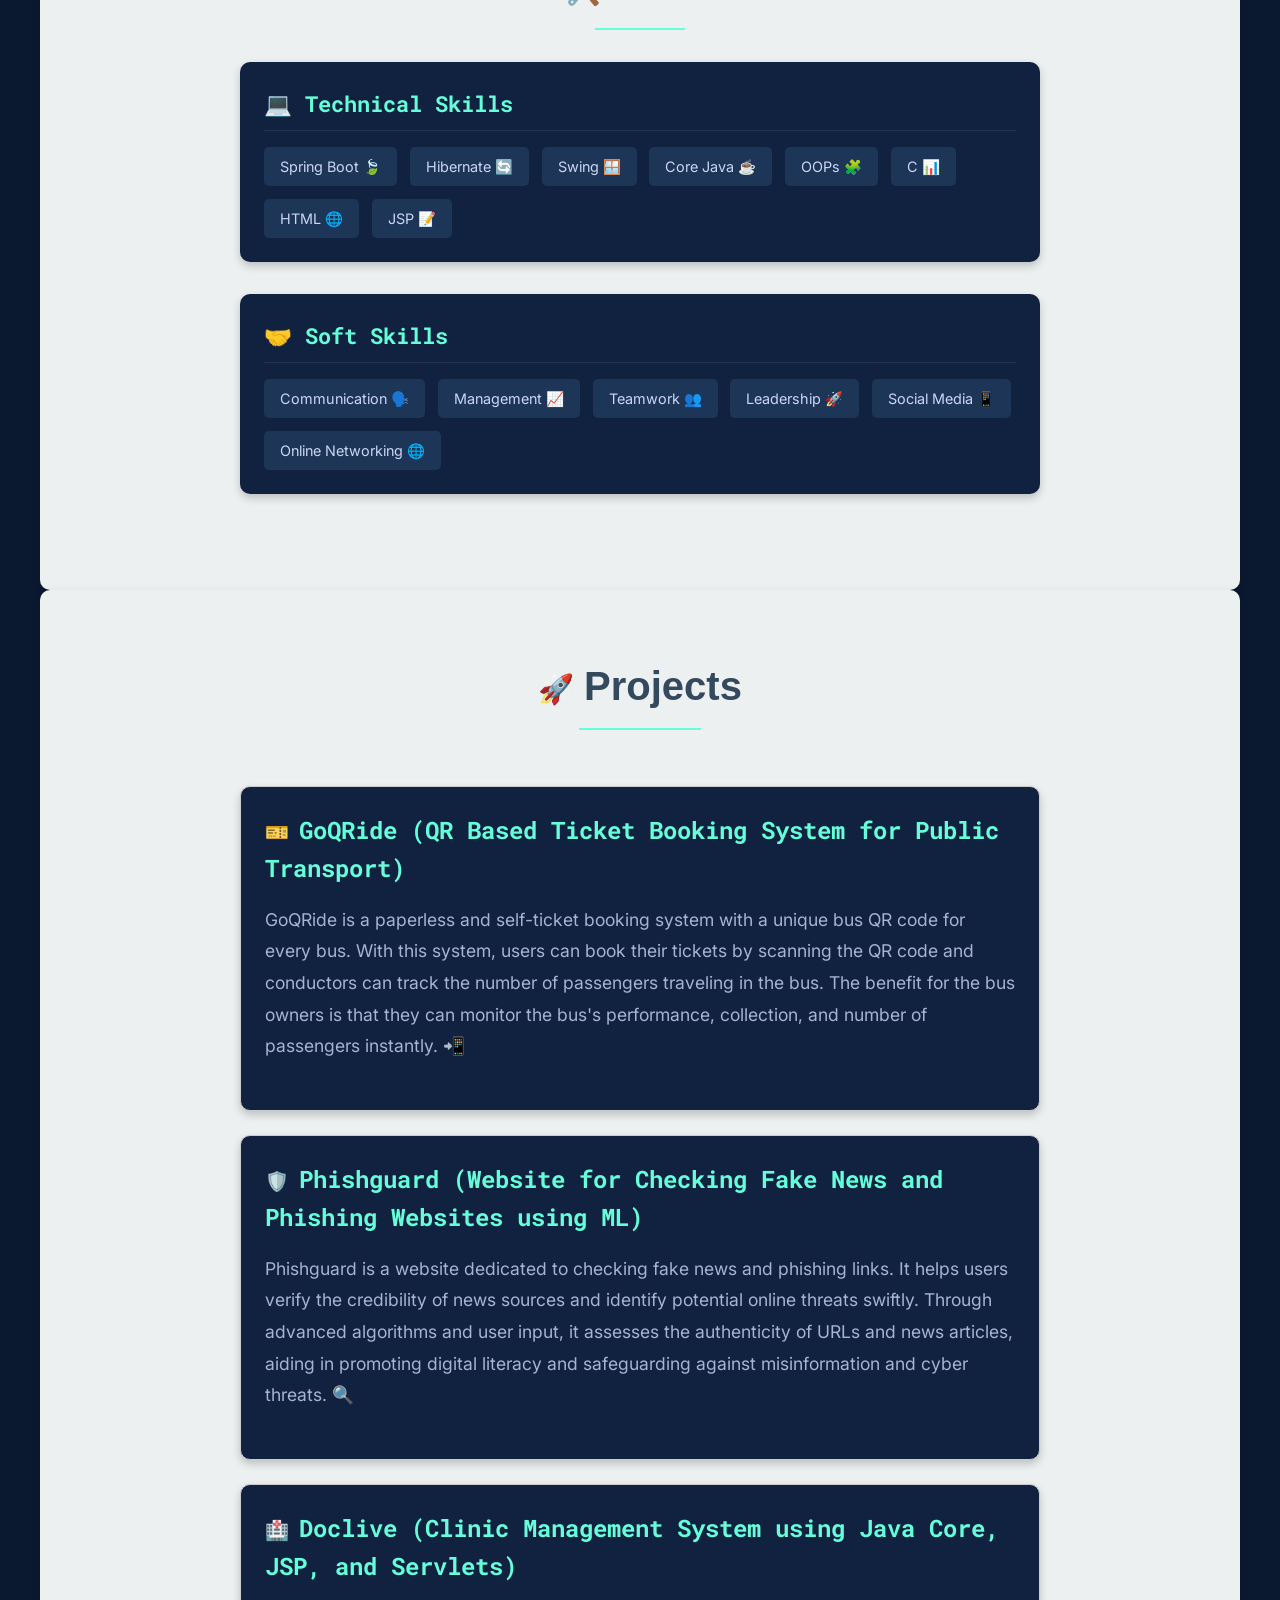
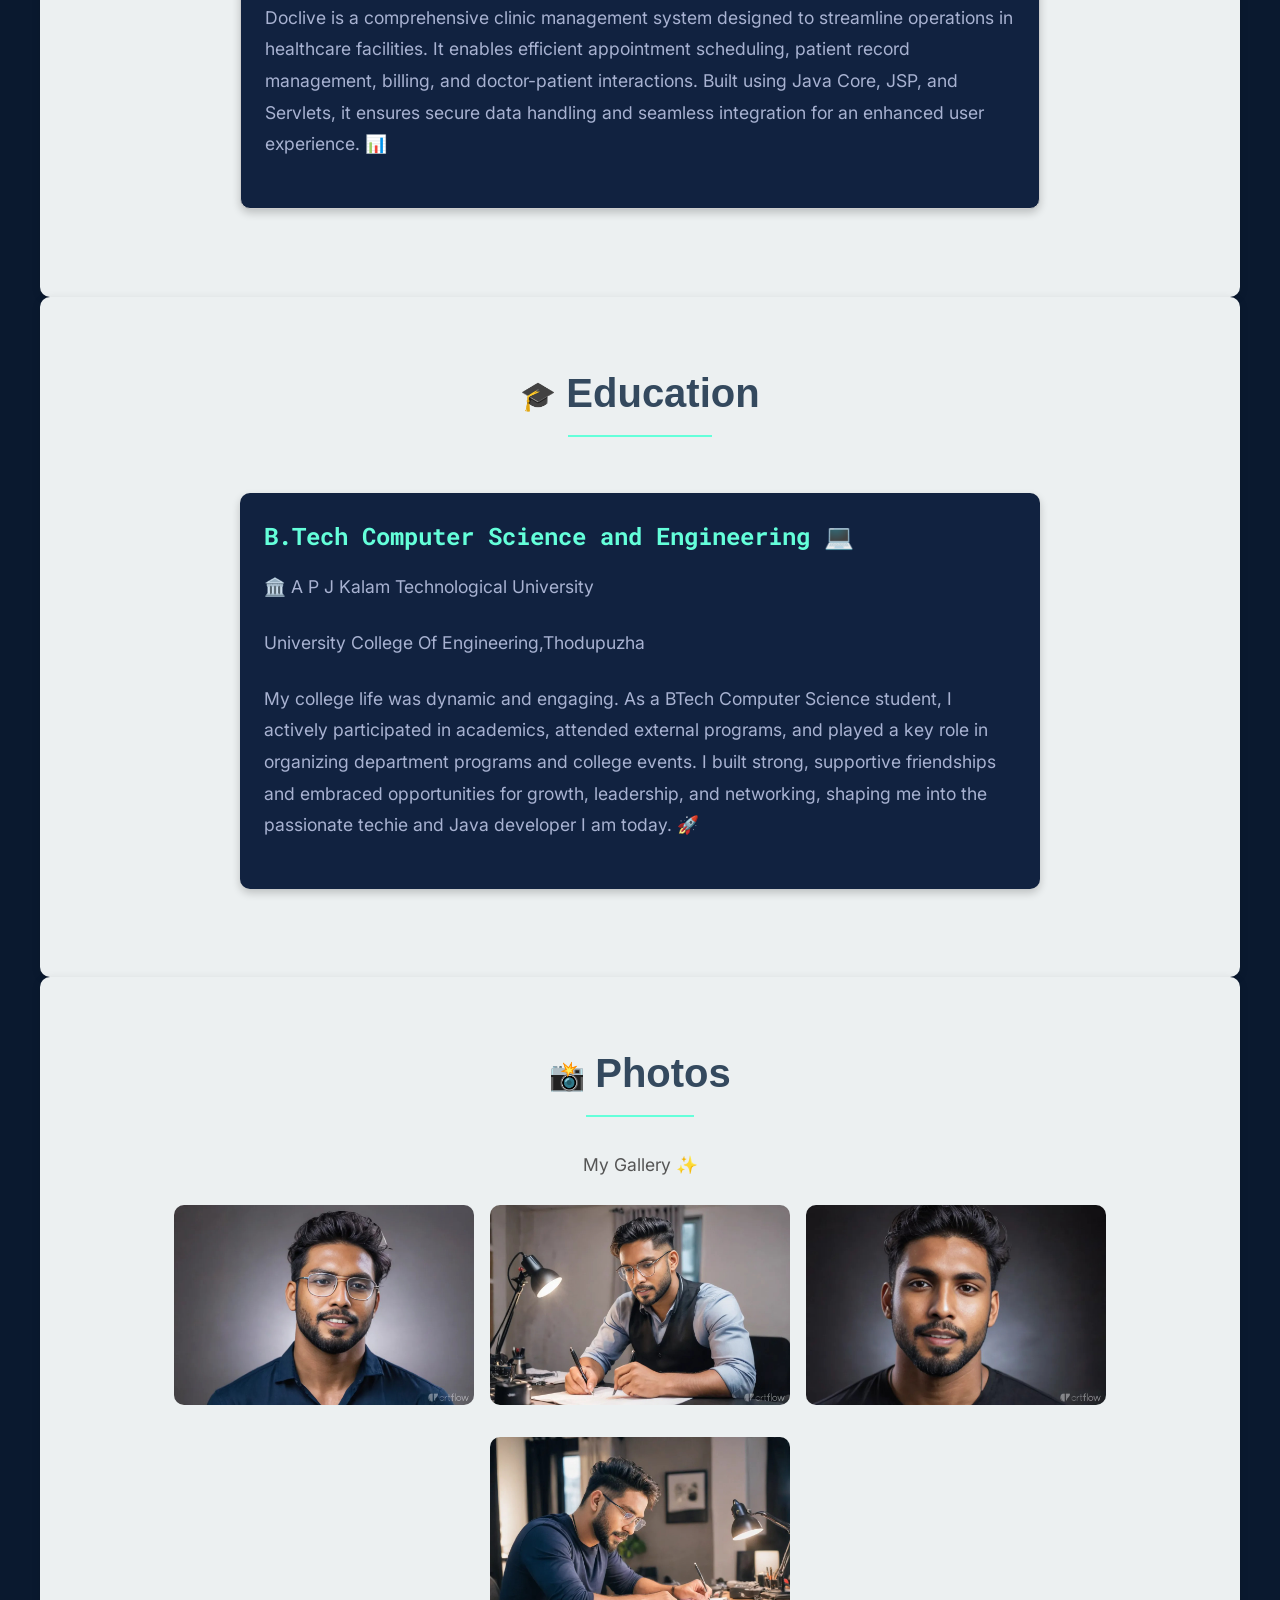
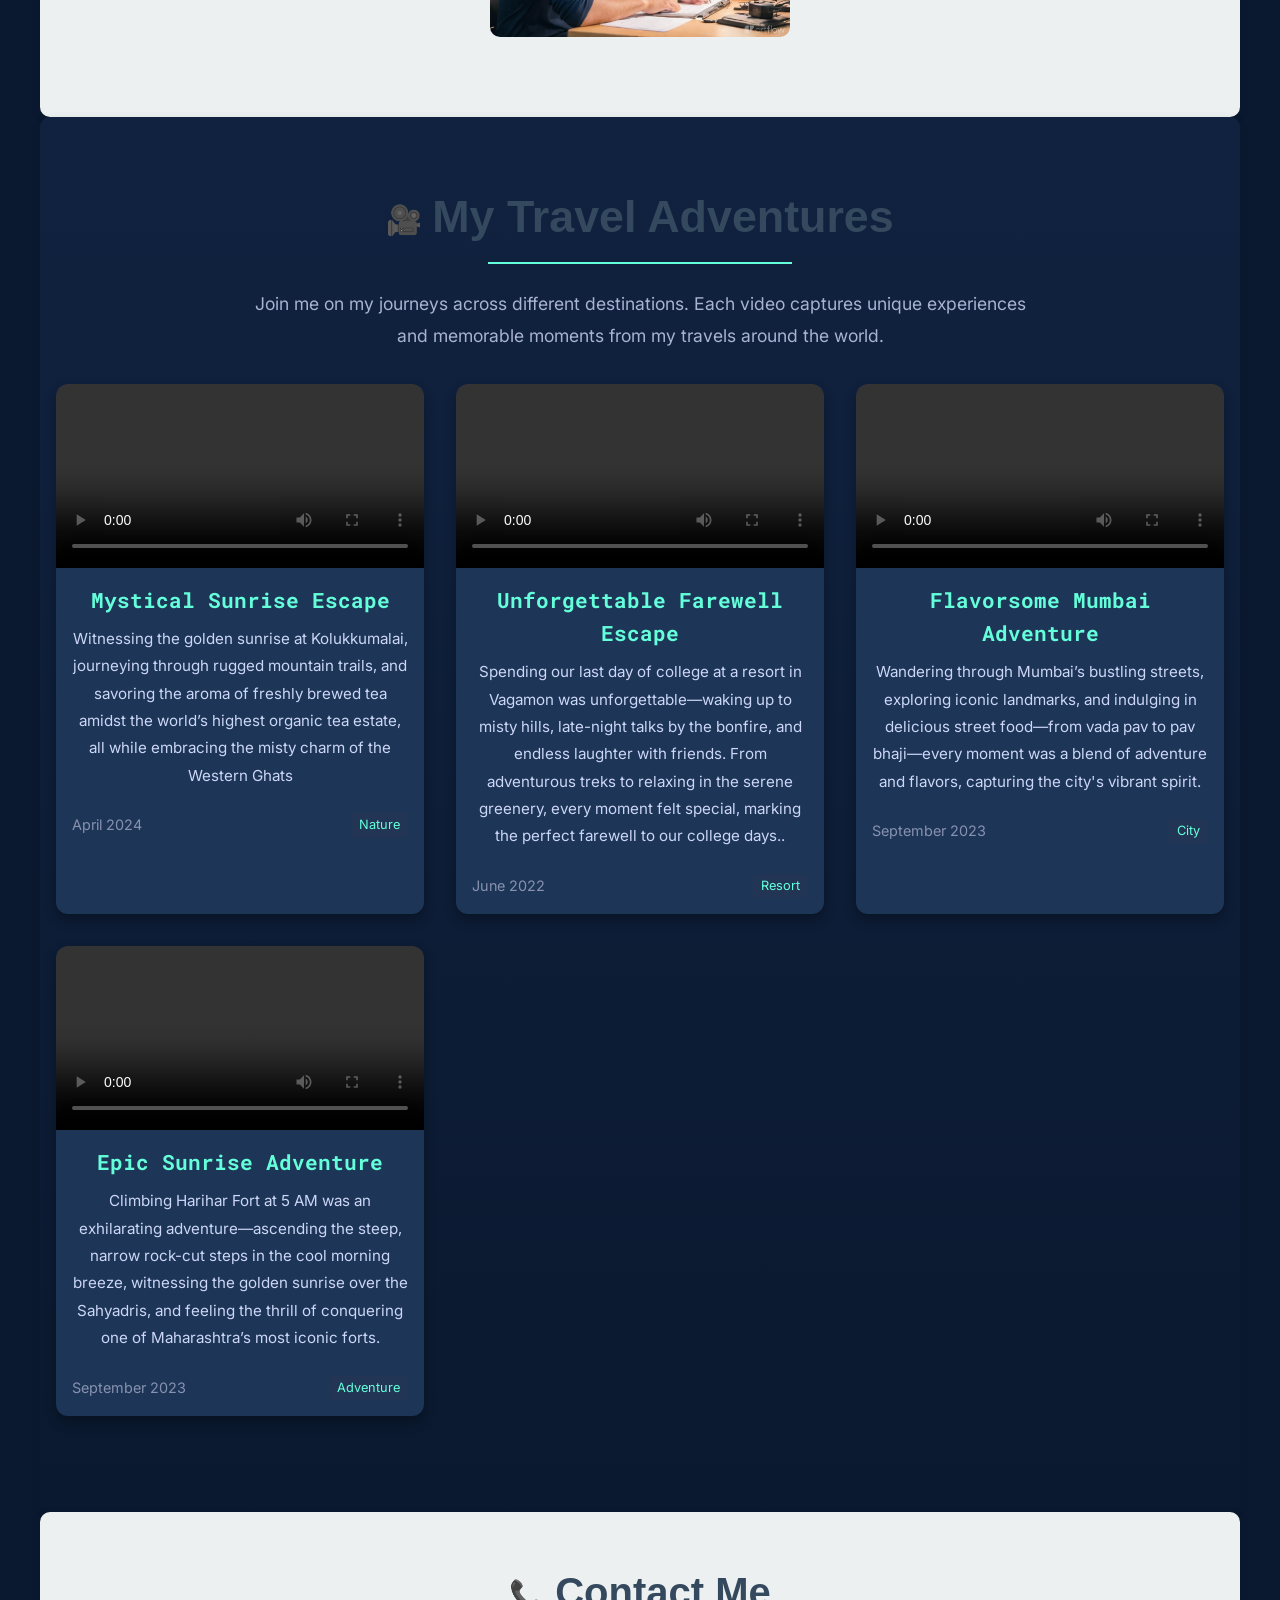
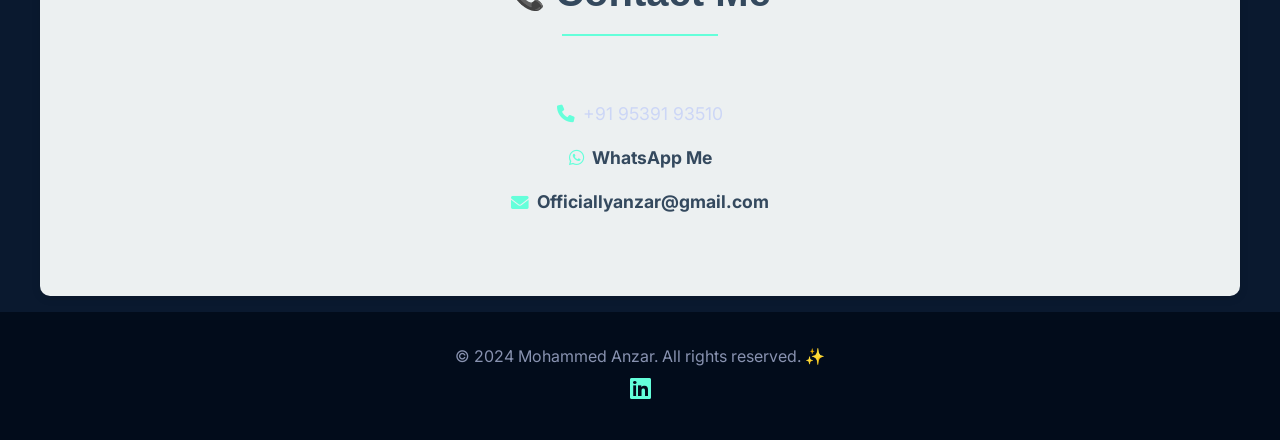
==== commit e850cb86: "Update index.html" ====
--- a/index.html
+++ b/index.html
@@ -125,7 +125,7 @@
             vertical-align: middle;
         }
 
-        /* Home Section with Image Slider */
+        /* Home Section */
         #home {
             display: flex;
             flex-direction: column;
@@ -134,8 +134,6 @@
             min-height: 100vh;
             background: linear-gradient(to bottom, #0a192f, #020c1b);
             padding: 2rem 1rem;
-            position: relative;
-            overflow: hidden;
         }
 
         #home h1 {
@@ -143,7 +141,6 @@
             margin: 0;
             animation: fadeIn 2s ease-in-out;
             text-align: center;
-            z-index: 2;
         }
 
         #home p {
@@ -152,105 +149,19 @@
             color: #8892b0;
             animation: fadeIn 2.5s ease-in-out;
             text-align: center;
-            z-index: 2;
-        }
-
-        /* Image Slider Styles */
-        .slider-container {
-            position: relative;
-            width: 350px;
-            height: 500px;
-            margin-top: 15px;
-            animation: fadeIn 3s ease-in-out;
-            z-index: 1;
-        }
-
-        .slider-wrapper {
-            position: relative;
-            width: 100%;
-            height: 100%;
-            overflow: hidden;
-            border-radius: 10px;
-            box-shadow: 0 10px 30px rgba(0, 0, 0, 0.5);
-        }
-
-        .image-slider {
-            display: flex;
-            transition: transform 0.5s ease-in-out;
-            height: 100%;
-        }
-
-        .slide {
-            min-width: 100%;
-            height: 100%;
-            position: relative;
-            transition: transform 0.5s ease;
-        }
-
-        .slide img {
-            width: 100%;
-            height: 100%;
-            object-fit: cover;
-            border: 3px solid #070808;
-        }
-
-        .slider-controls {
-            position: absolute;
-            bottom: 20px;
-            left: 0;
-            right: 0;
-            display: flex;
-            justify-content: center;
-            gap: 10px;
-            z-index: 10;
-        }
-
-        .slider-dot {
-            width: 12px;
-            height: 12px;
-            border-radius: 50%;
-            background-color: rgba(255, 255, 255, 0.5);
-            cursor: pointer;
-            transition: background-color 0.3s ease;
-        }
-
-        .slider-dot.active {
-            background-color: #64ffda;
-            transform: scale(1.2);
-        }
-
-        .slider-arrow {
-            position: absolute;
-            top: 50%;
-            transform: translateY(-50%);
-            width: 40px;
-            height: 40px;
-            background-color: rgba(100, 255, 218, 0.3);
-            border-radius: 50%;
-            display: flex;
-            justify-content: center;
-            align-items: center;
-            cursor: pointer;
-            z-index: 10;
-            transition: background-color 0.3s ease, transform 0.3s ease;
-        }
-
-        .slider-arrow:hover {
-            background-color: rgba(100, 255, 218, 0.7);
-            transform: translateY(-50%) scale(1.1);
-        }
-
-        .slider-arrow.prev {
-            left: 10px;
-        }
-
-        .slider-arrow.next {
-            right: 10px;
-        }
-
-        .slider-arrow i {
-            color: white;
-            font-size: 20px;
+        }
+
+        #home img {
+    border-radius: 0%;
+    width: 300px;
+    height: 400px;
+    margin-top: 15px;
+    border: 3px solid #070808;
+    animation: fadeIn 3s ease-in-out;
+    object-fit: cover;
+    opacity: 75%;
+ 
+}
         }
 
         @keyframes fadeIn {
@@ -626,11 +537,6 @@
             .project h3, .education-item h3 {
                 font-size: 1.3rem;
             }
-
-            .slider-container {
-                width: 280px;
-                height: 400px;
-            }
         }
         
         @media screen and (max-width: 480px) {
@@ -653,16 +559,6 @@
             
             .gallery img, .video-container video {
                 max-width: 100%;
-            }
-
-            .slider-container {
-                width: 250px;
-                height: 350px;
-            }
-
-            .slider-arrow {
-                width: 30px;
-                height: 30px;
             }
         }
     </style>
@@ -693,42 +589,7 @@
     <section id="home">
         <h1>Mohammed Anzar</h1>
         <p>Java Full Stack Developer </p>
-        
-        <!-- New Image Slider -->
-        <div class="slider-container">
-            <div class="slider-wrapper">
-                <div class="image-slider">
-                    <div class="slide">
-                        <img src="anzar pic.jpg" alt="Mohammed Anzar">
-                    </div>
-                    <div class="slide">
-                        <img src="mumbai.jpg" alt="Mohammed Anzar Photo 2">
-                    </div>
-                    <div class="slide">
-                        <img src="vagamon.jpg" alt="Mohammed Anzar Photo 3">
-                    </div>
-                    <div class="slide">
-                        <img src="ooty.jpg" alt="Mohammed Anzar Photo 4">
-                    </div>
-                  
-            
-            <!-- Slider Controls -->
-            <div class="slider-arrow prev">
-                <i class="fas fa-chevron-left"></i>
-            </div>
-            <div class="slider-arrow next">
-                <i class="fas fa-chevron-right"></i>
-            </div>
-            
-            <!-- Slider Dots -->
-            <div class="slider-controls">
-                <div class="slider-dot active" data-index="0"></div>
-                <div class="slider-dot" data-index="1"></div>
-                <div class="slider-dot" data-index="2"></div>
-                <div class="slider-dot" data-index="3"></div>
-                <div class="slider-dot" data-index="4"></div>
-            </div>
-        </div>
+        <img src="anzar pic.jpg" alt="Mohammed Anzar">
     </section>
 
     <section id="about">
@@ -817,7 +678,7 @@
                     Your browser does not support the video tag.
                 </video>
                 <h3>Mystical Sunrise Escape </h3>
-                <p>Witnessing the golden sunrise at Kolukkumalai, journeying through rugged mountain trails, and savoring the aroma of freshly brewed tea amidst the world's highest organic tea estate, all while embracing the misty charm of the Western Ghats</p>
+                <p>Witnessing the golden sunrise at Kolukkumalai, journeying through rugged mountain trails, and savoring the aroma of freshly brewed tea amidst the world’s highest organic tea estate, all while embracing the misty charm of the Western Ghats</p>
                 <div class="video-info">
                     <span>April 2024</span>
                     <span class="video-tag">Nature</span>
@@ -843,7 +704,7 @@
                     Your browser does not support the video tag.
                 </video>
                 <h3>Flavorsome Mumbai Adventure</h3>
-                <p>Wandering through Mumbai's bustling streets, exploring iconic landmarks, and indulging in delicious street food—from vada pav to pav bhaji—every moment was a blend of adventure and flavors, capturing the city's vibrant spirit.</p>
+                <p>Wandering through Mumbai’s bustling streets, exploring iconic landmarks, and indulging in delicious street food—from vada pav to pav bhaji—every moment was a blend of adventure and flavors, capturing the city's vibrant spirit.</p>
                 <div class="video-info">
                     <span>September 2023</span>
                     <span class="video-tag">City</span>
@@ -856,7 +717,7 @@
                     Your browser does not support the video tag.
                 </video>
                 <h3>Epic Sunrise Adventure</h3>
-                <p>Climbing Harihar Fort at 5 AM was an exhilarating adventure—ascending the steep, narrow rock-cut steps in the cool morning breeze, witnessing the golden sunrise over the Sahyadris, and feeling the thrill of conquering one of Maharashtra's most iconic forts.</p>
+                <p>Climbing Harihar Fort at 5 AM was an exhilarating adventure—ascending the steep, narrow rock-cut steps in the cool morning breeze, witnessing the golden sunrise over the Sahyadris, and feeling the thrill of conquering one of Maharashtra’s most iconic forts.</p>
                 <div class="video-info">
                     <span>September 2023</span>
                     <span class="video-tag">Adventure</span>
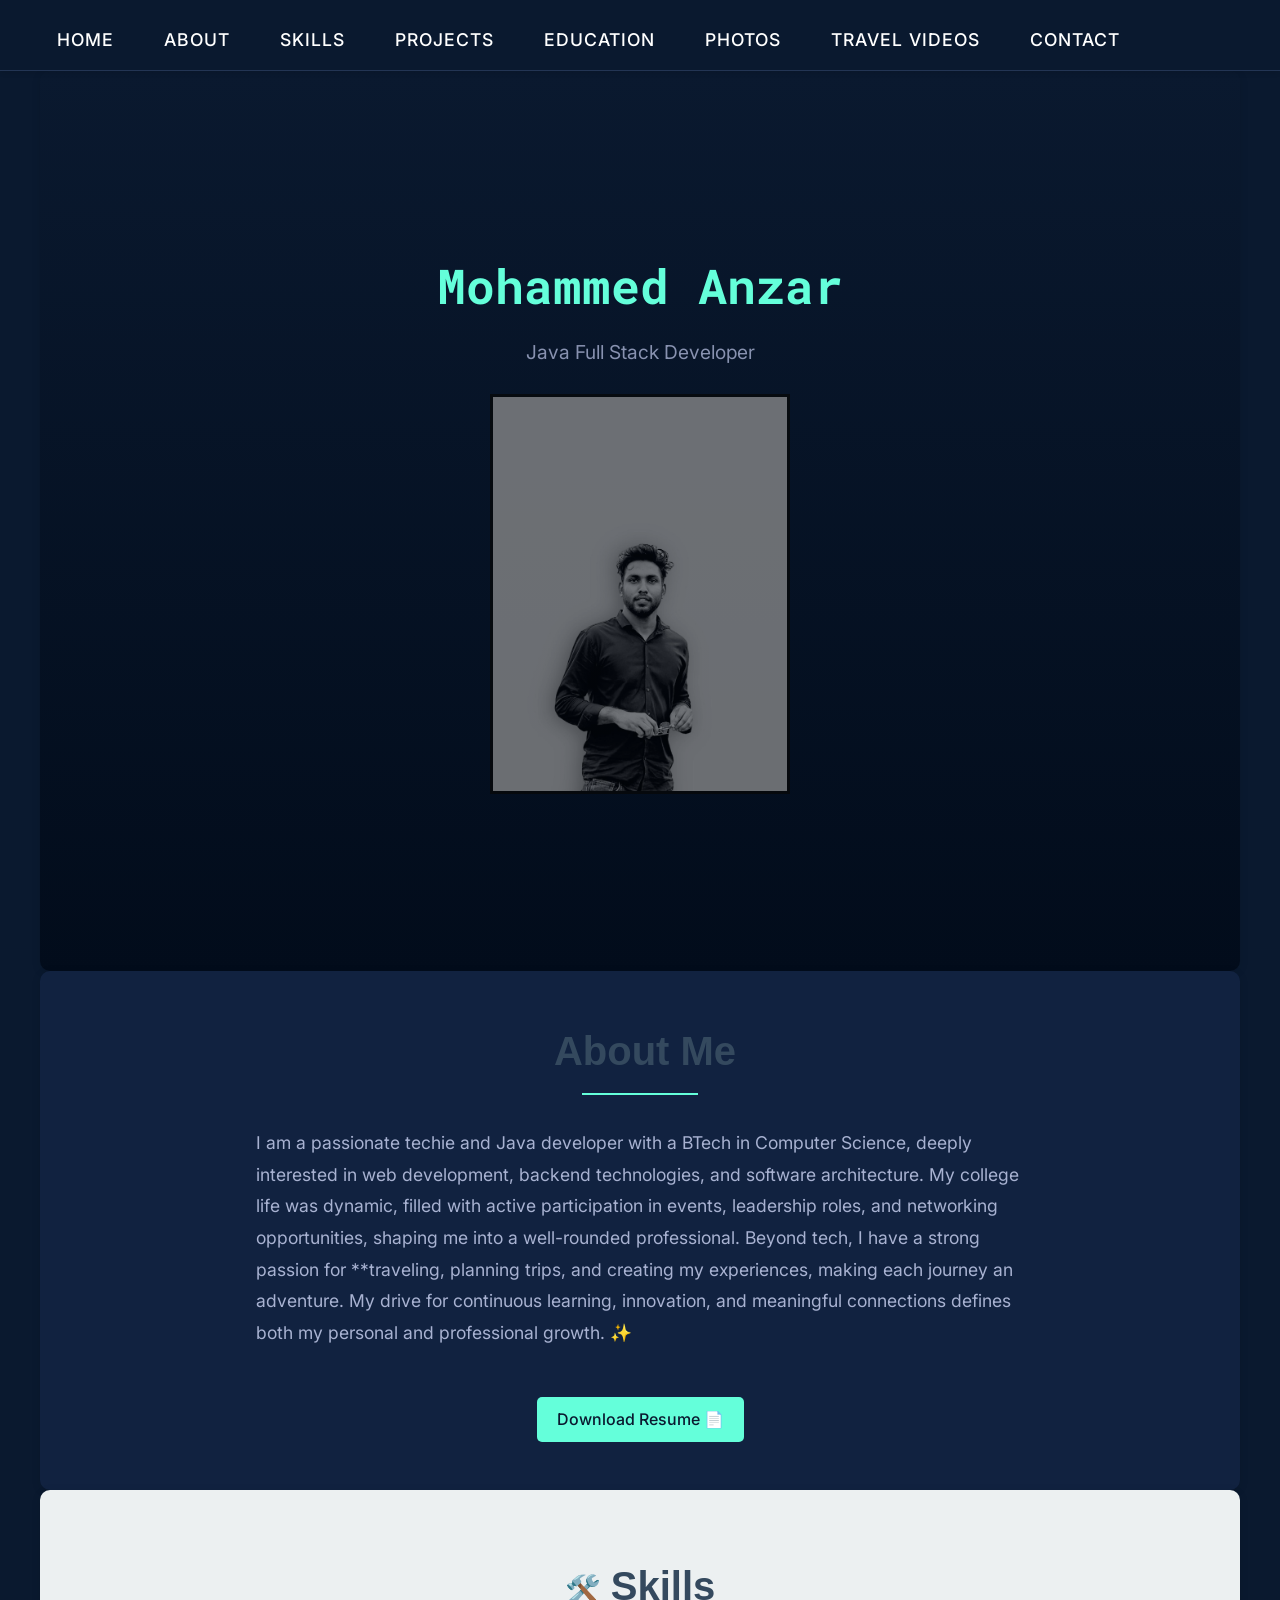
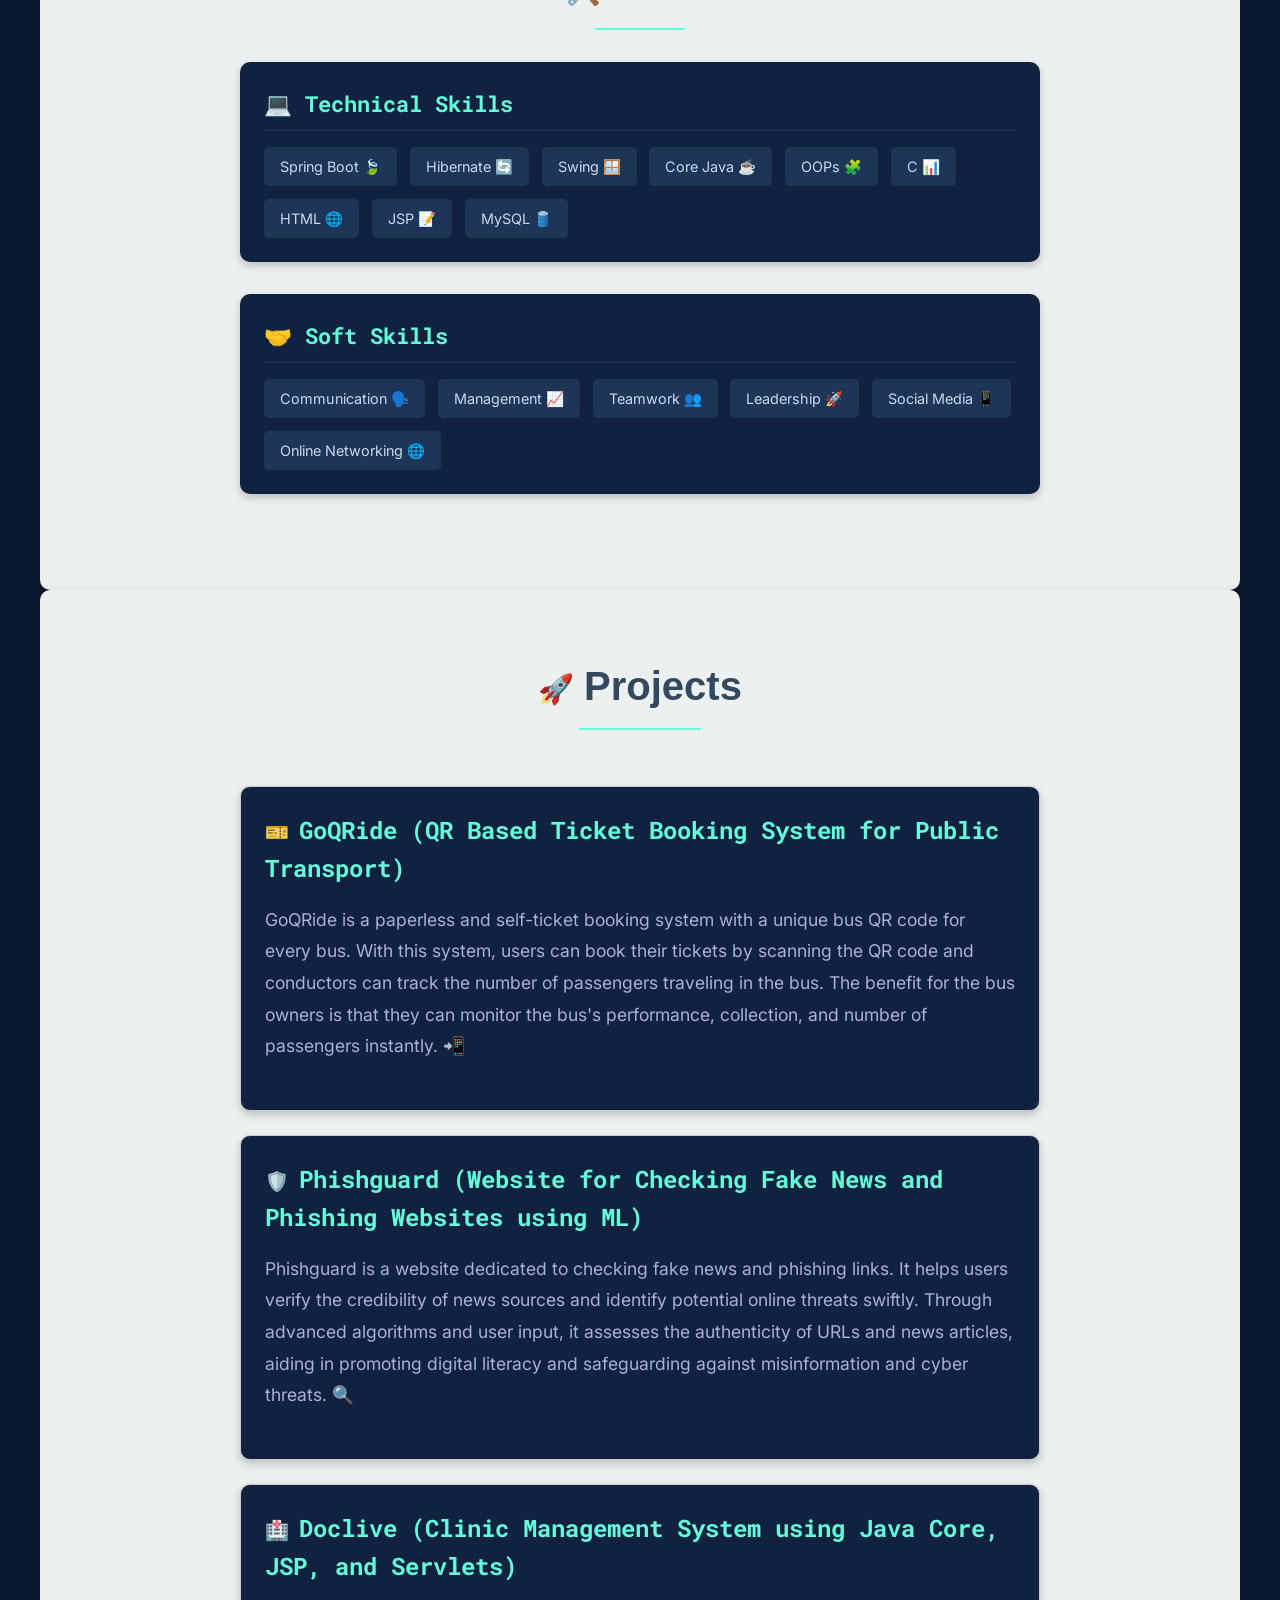
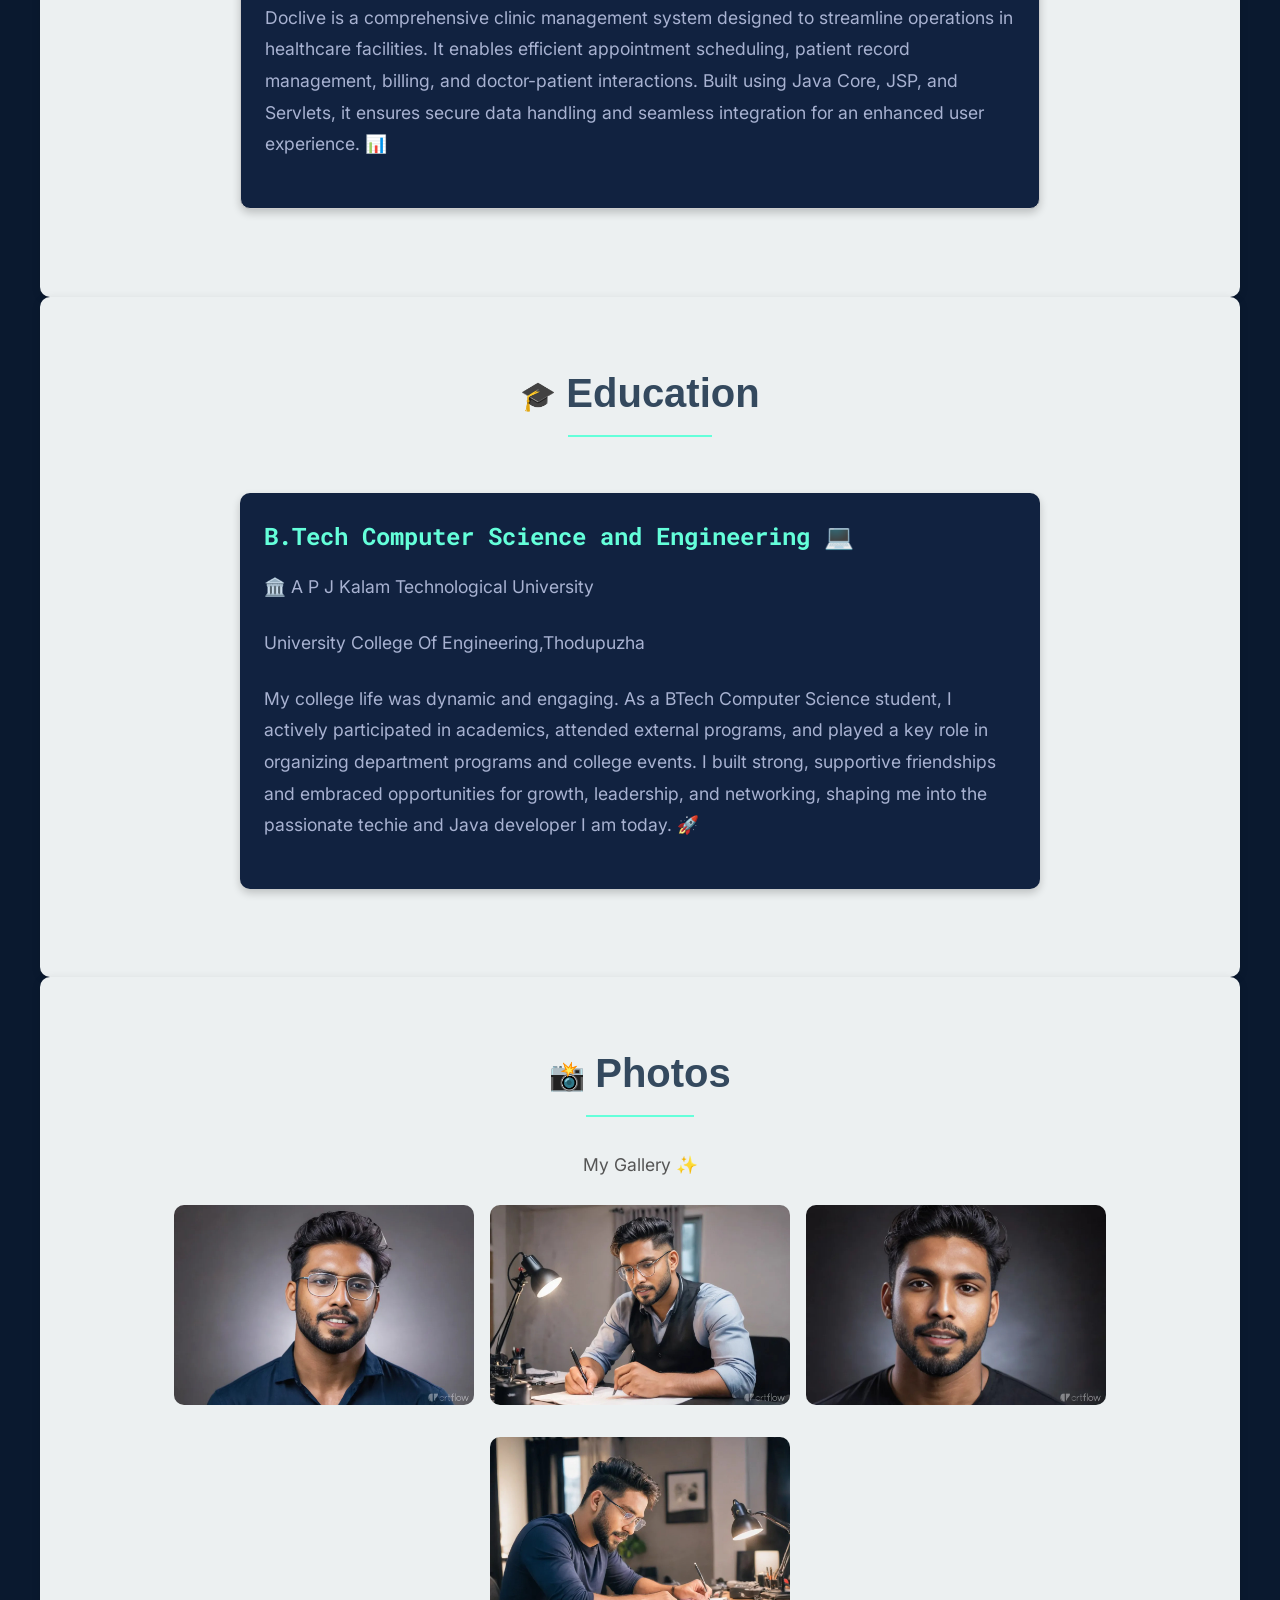
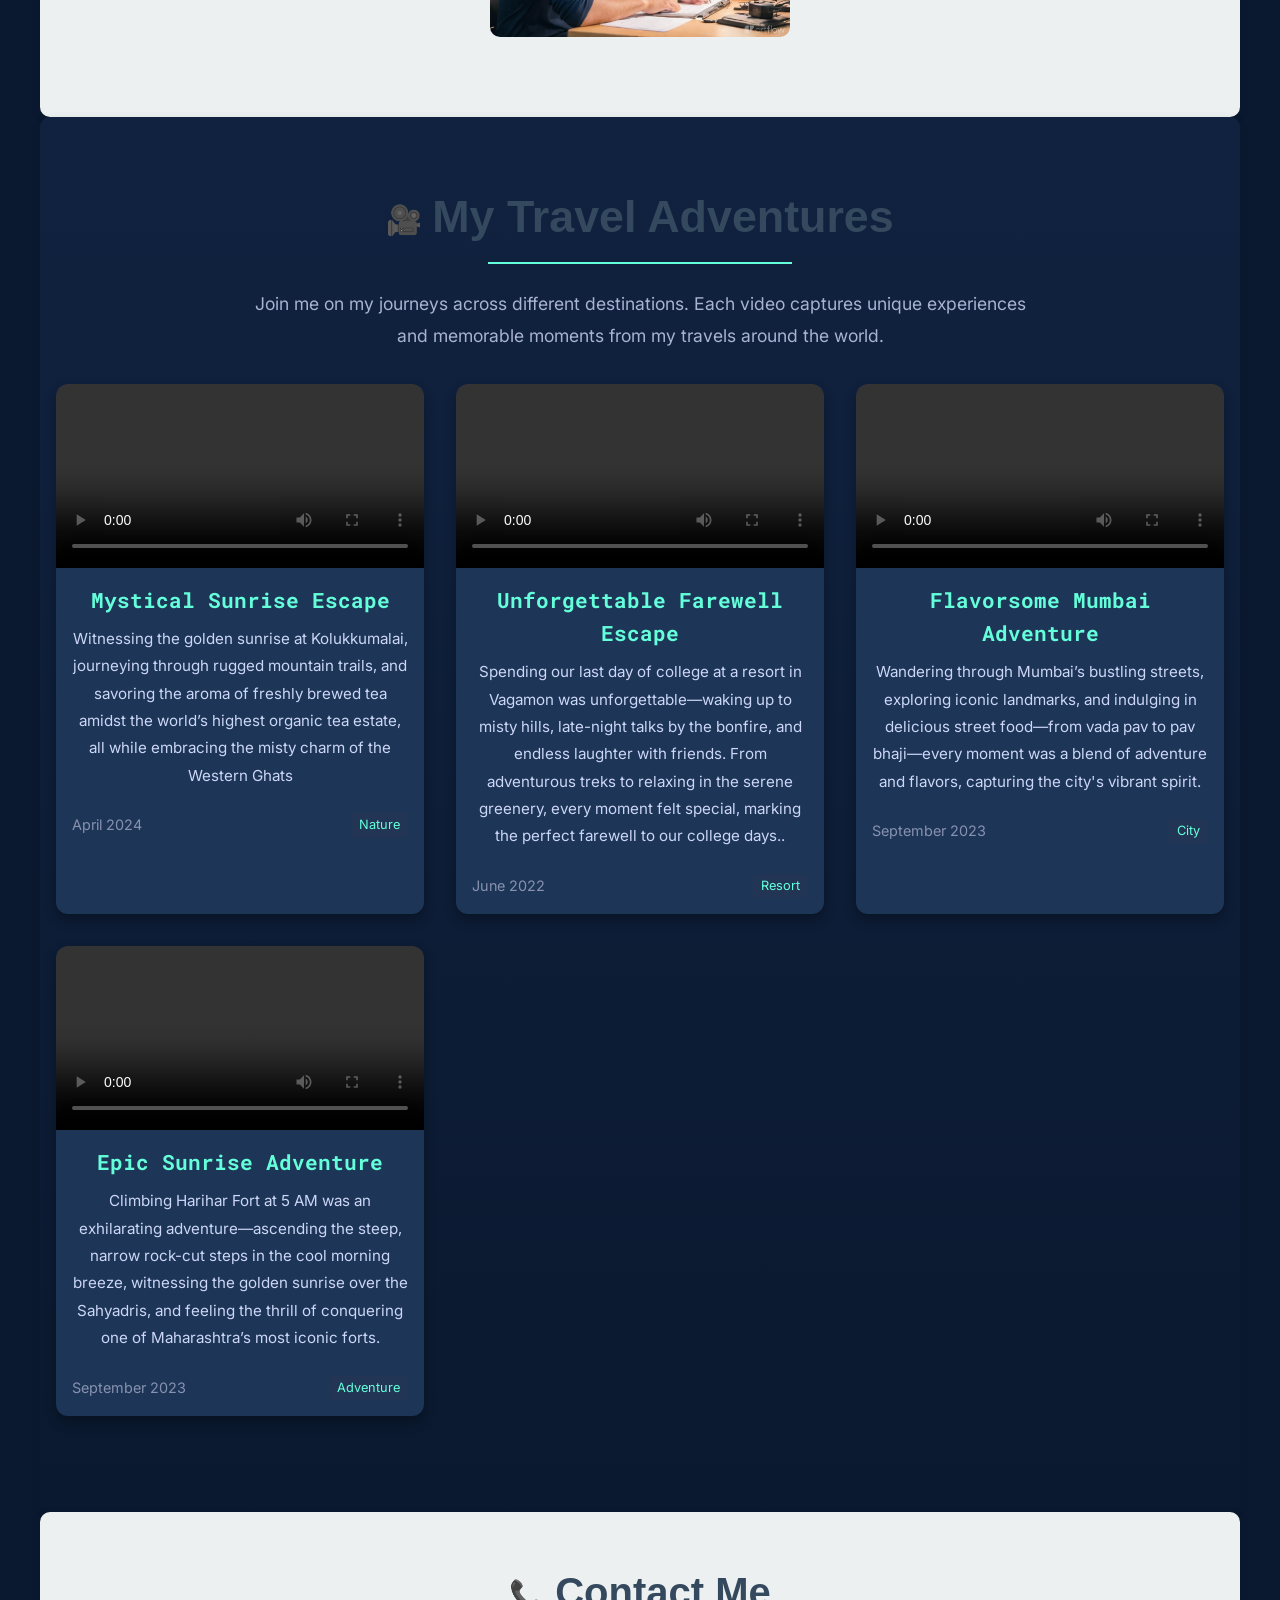
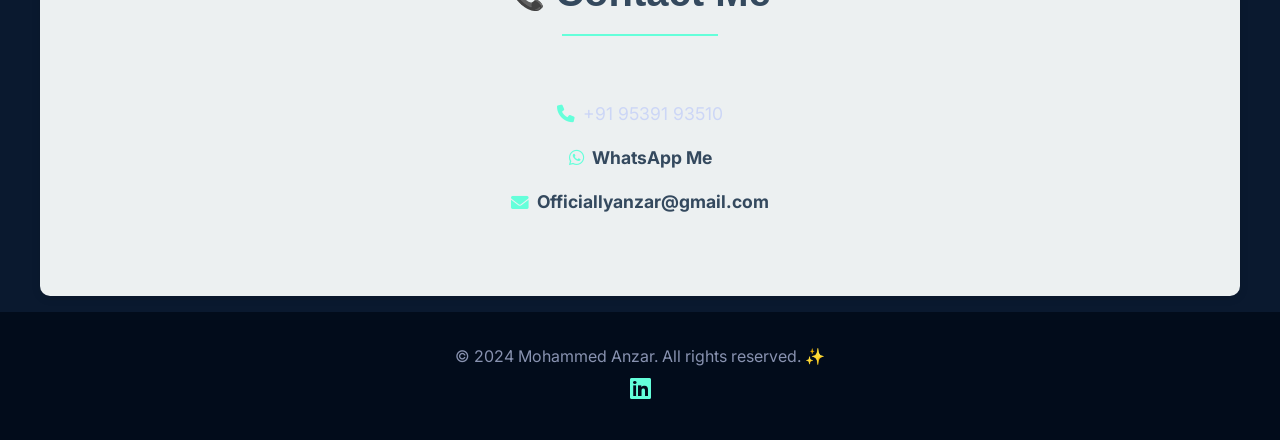
==== commit d8be0c6e: "Update index.html" ====
--- a/index.html
+++ b/index.html
@@ -595,7 +595,7 @@
     <section id="about">
         <h2><span class="section-emoji"></span>About Me</h2>
         <p>I am a passionate techie and Java developer with a BTech in Computer Science, deeply interested in web development, backend technologies, and software architecture. My college life was dynamic, filled with active participation in events, leadership roles, and networking opportunities, shaping me into a well-rounded professional. Beyond tech, I have a strong passion for **traveling, planning trips, and creating my experiences, making each journey an adventure. My drive for continuous learning, innovation, and meaningful connections defines both my personal and professional growth. ✨</p>
-        <a href="resume.pdf" download>Download Resume 📄</a>
+        <a href="Resume.pdf" download>Download Resume 📄</a>
     </section>
 
     <section id="skills">
@@ -612,6 +612,7 @@
                     <div class="skill-item">C 📊</div>
                     <div class="skill-item">HTML 🌐</div>
                     <div class="skill-item">JSP 📝</div>
+                    <div class="skill-item">MySQL 🛢️</div>
                 </div>
             </div>
             <div class="skills-category">
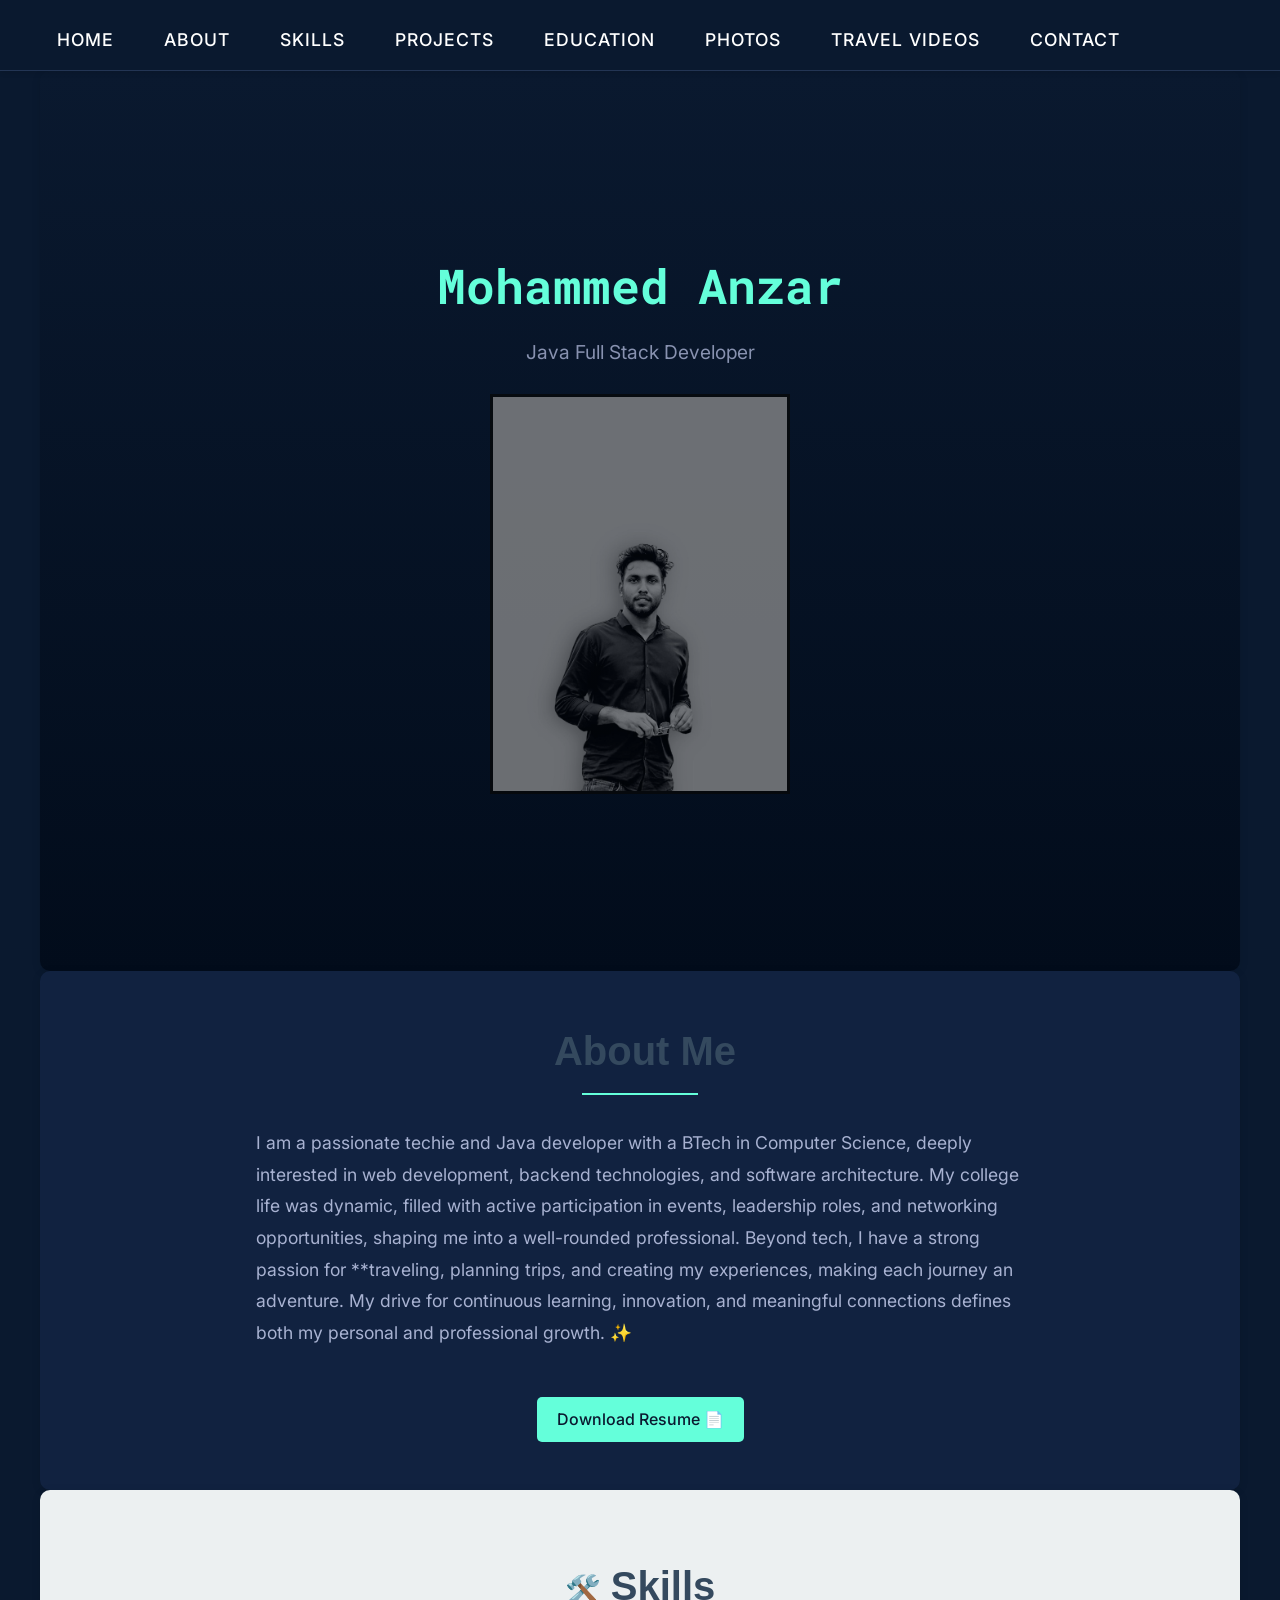
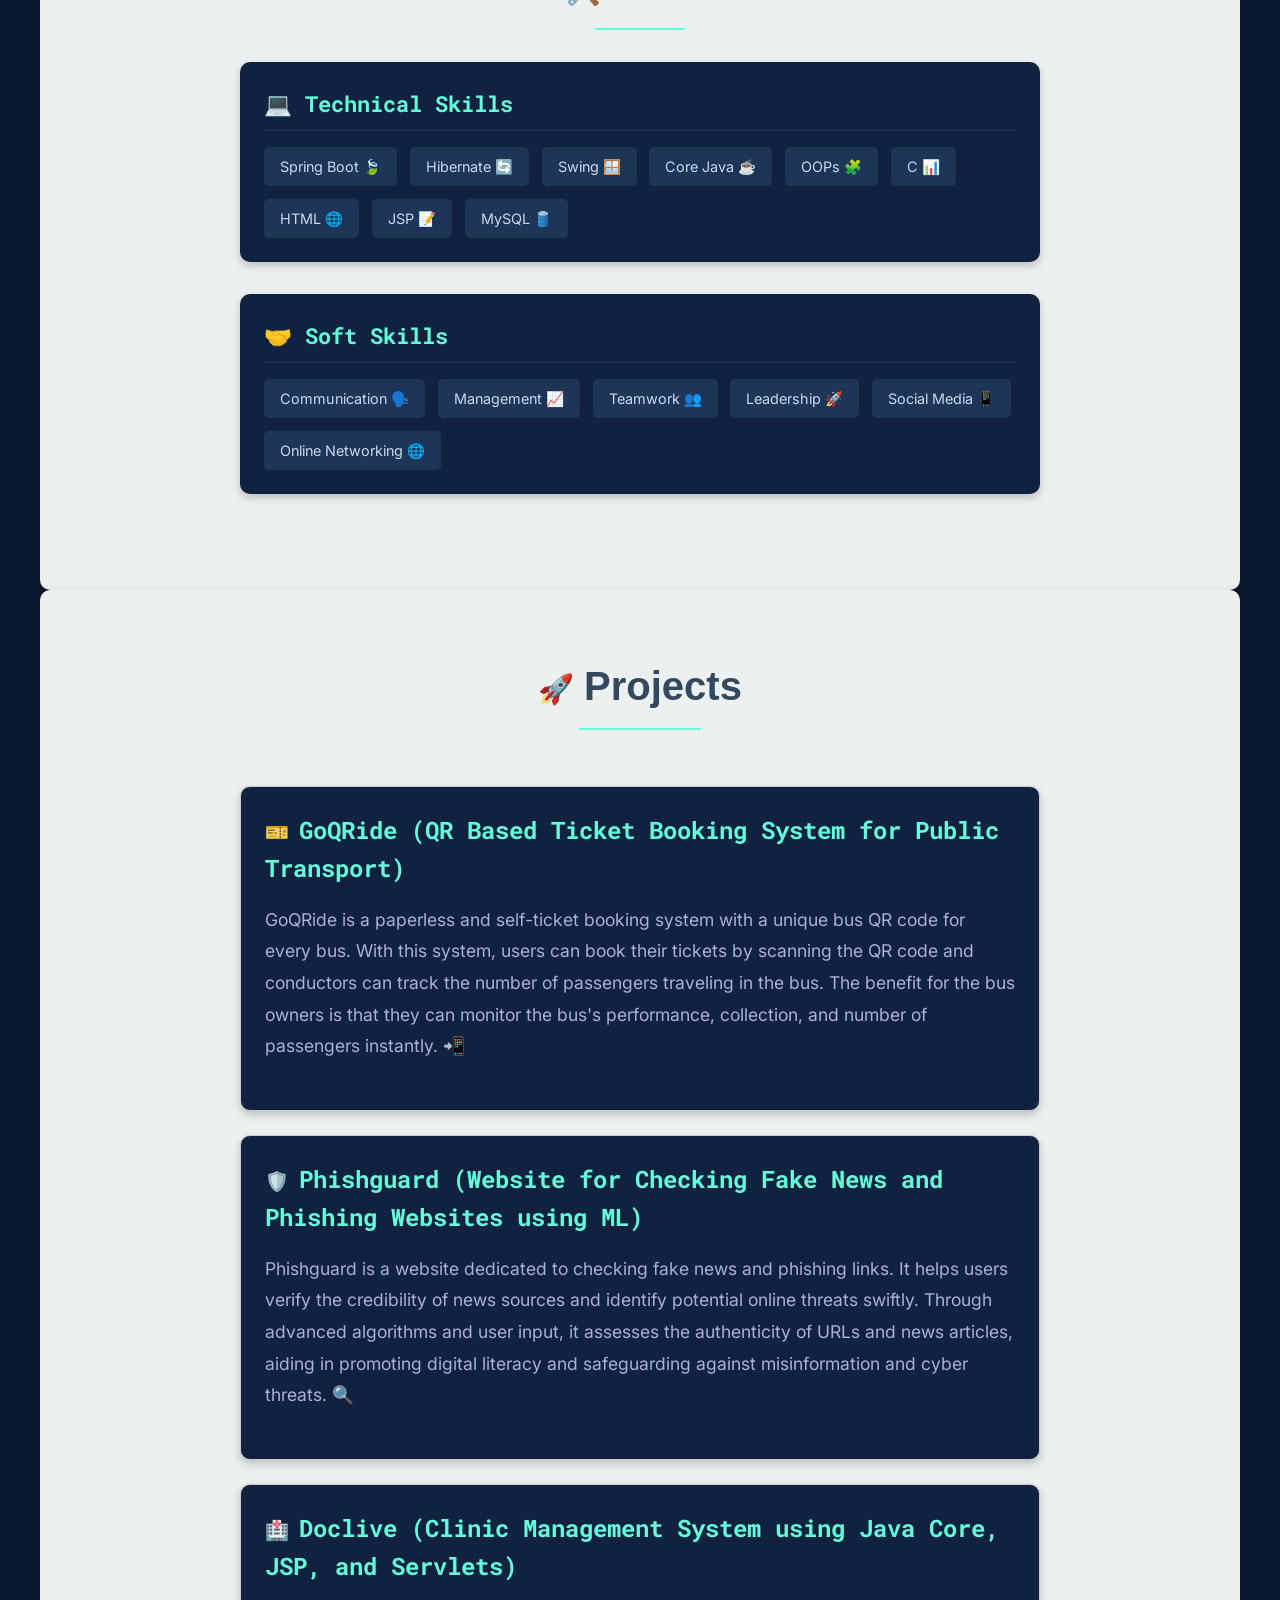
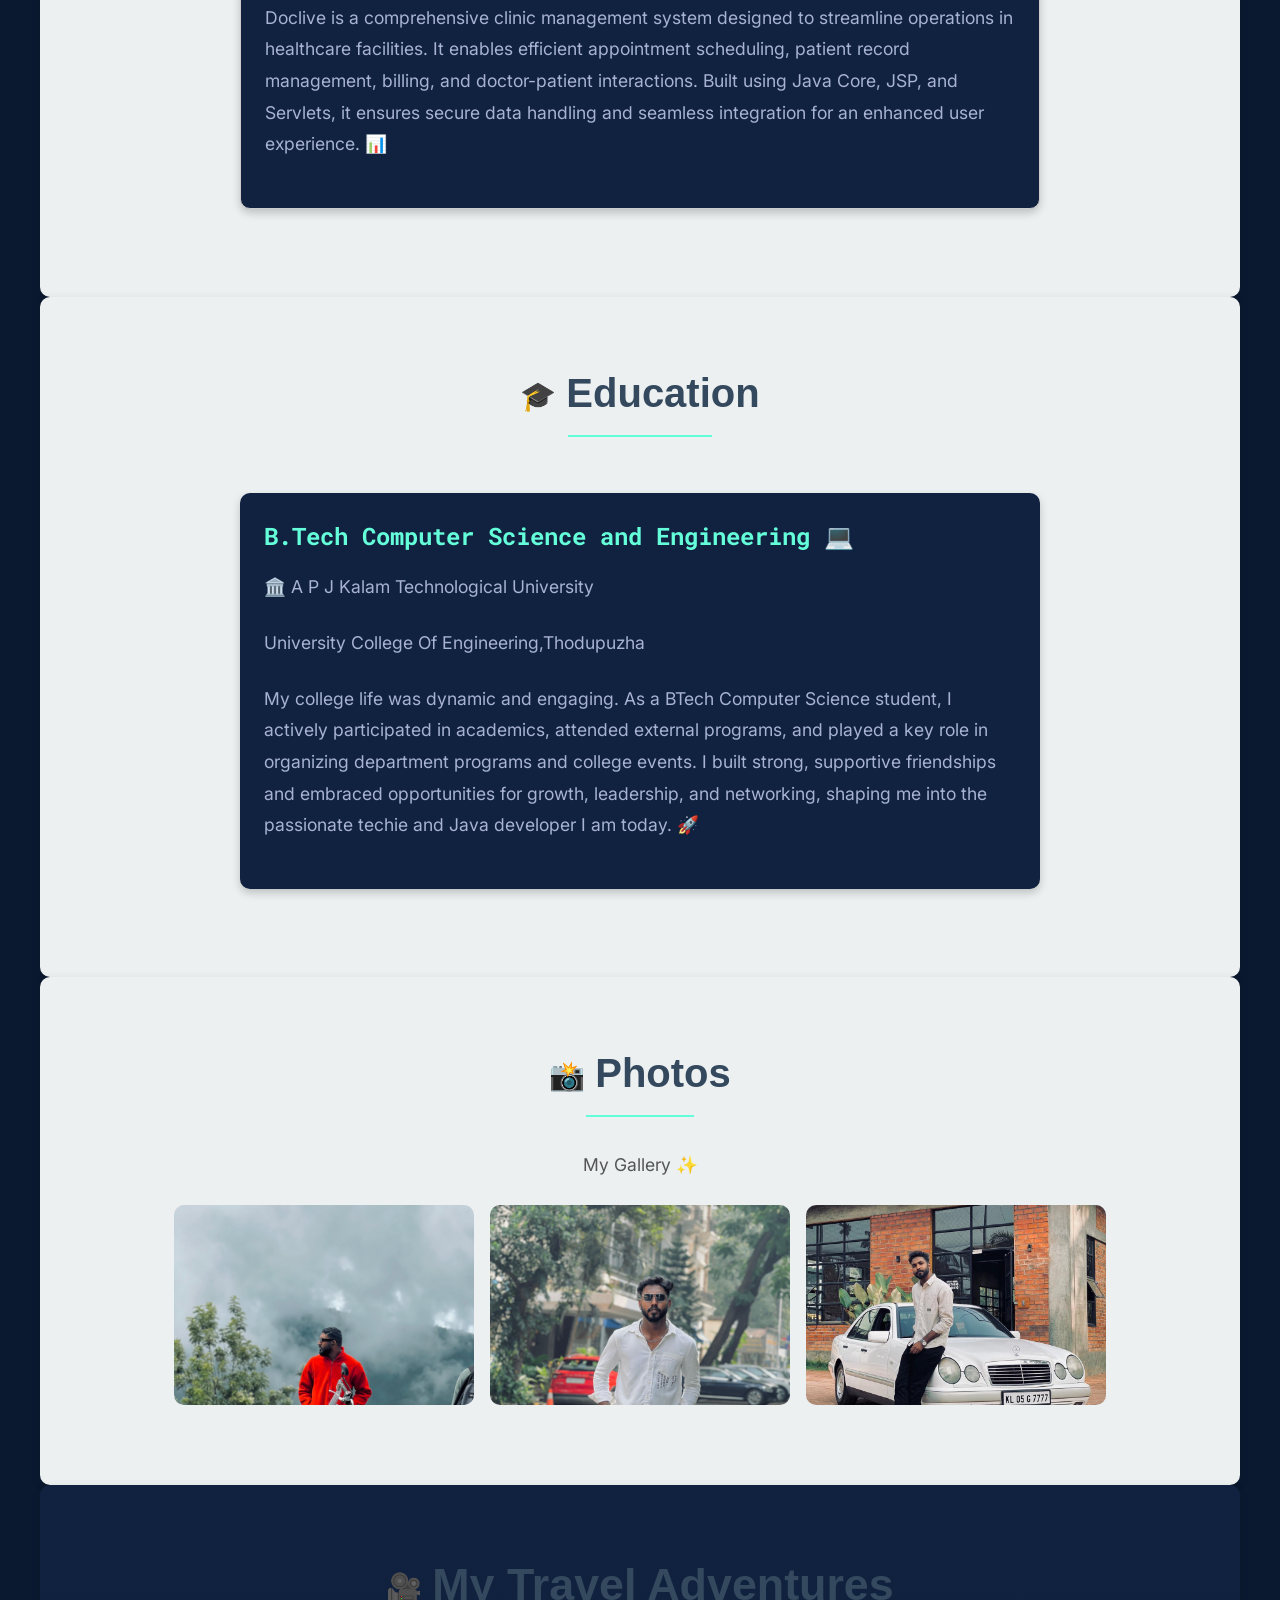
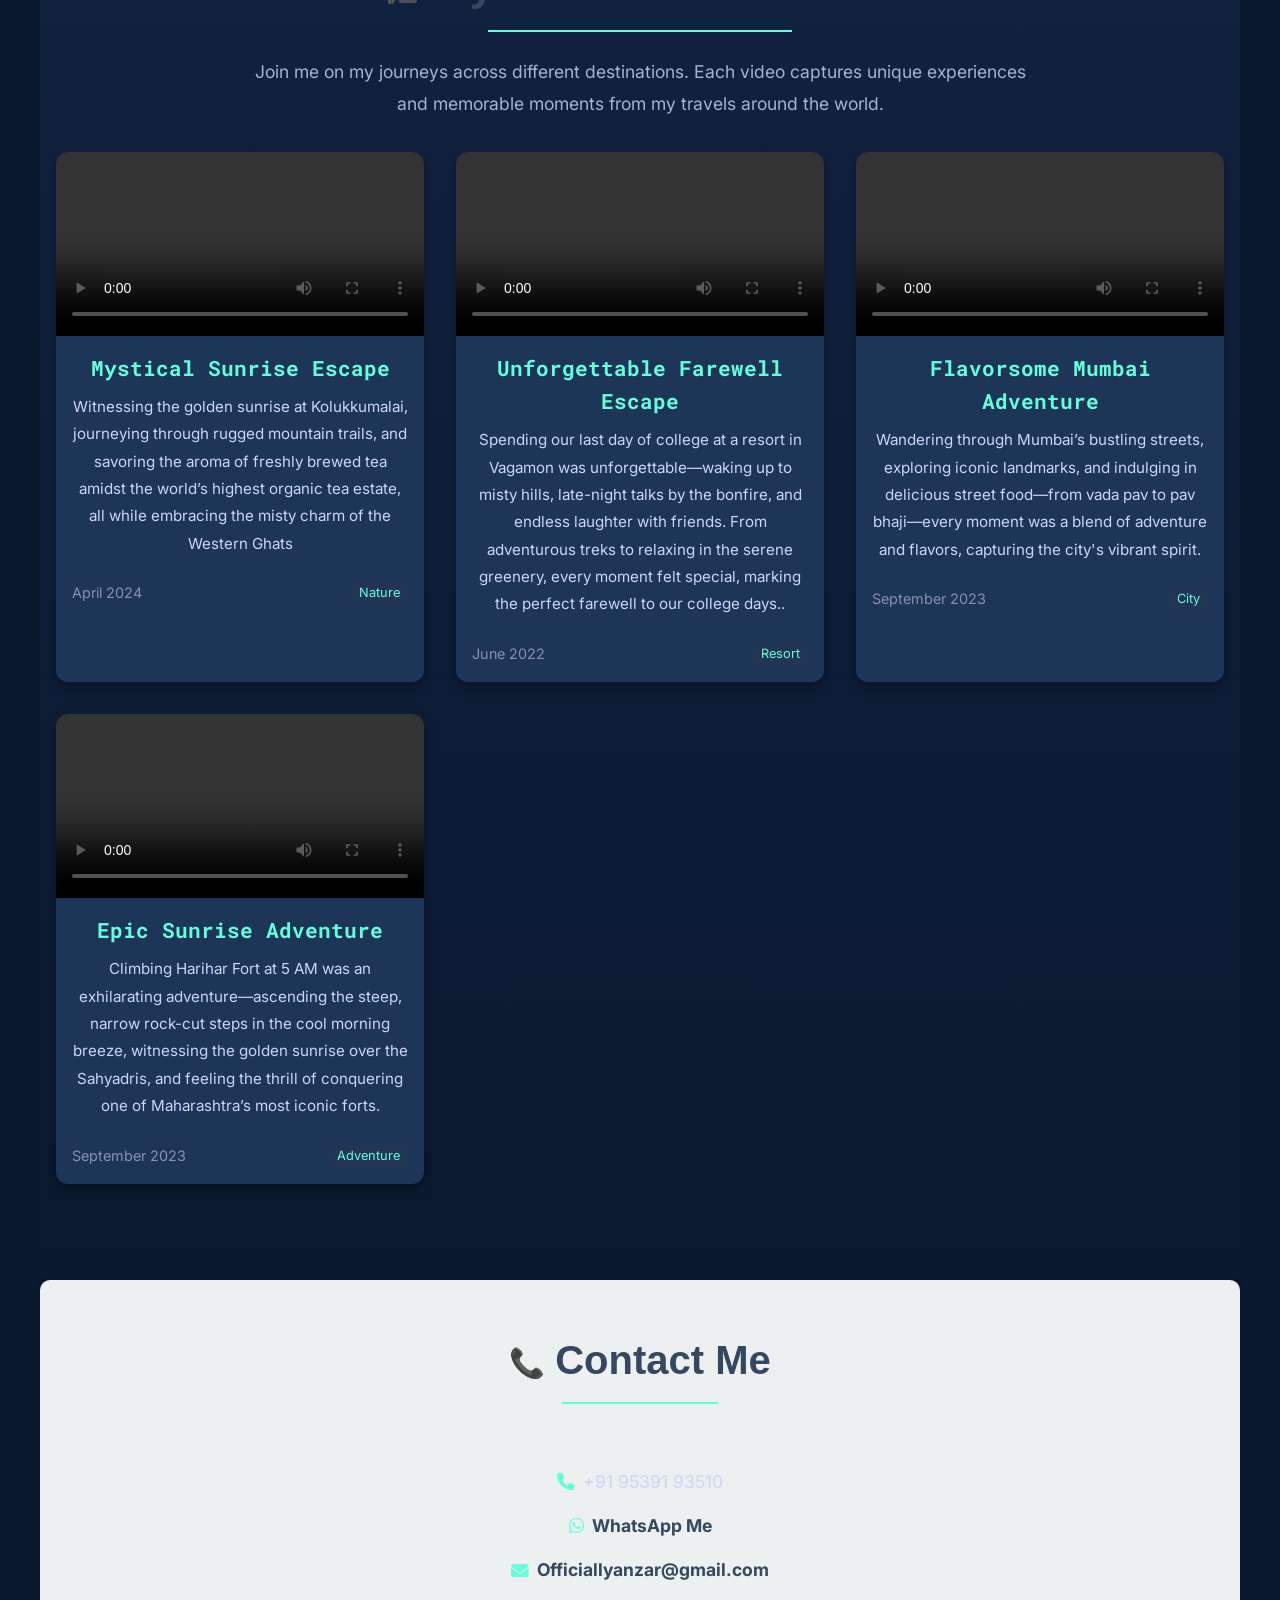
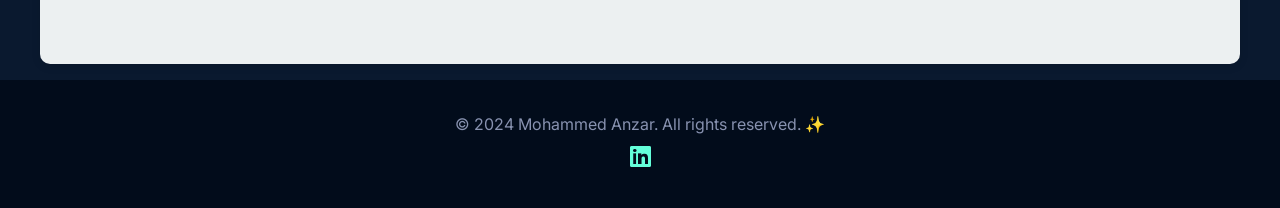
==== commit a9213b92: "Update index.html" ====
--- a/index.html
+++ b/index.html
@@ -661,10 +661,10 @@
         <h2><span class="section-emoji">📸</span>Photos</h2>
         <p>My Gallery ✨</p>
         <div class="gallery">
-            <img src="1.jpg" alt="1">
-            <img src="2.jpg" alt="2">
-            <img src="3.jpg" alt="3">
-            <img src="4.jpg" alt="4">
+            <img src="ooty.jpg" alt="1">
+            <img src="mumbai.jpg" alt="2">
+            <img src="vagamon.jpg" alt="3">
+           
         </div>
     </section>
 
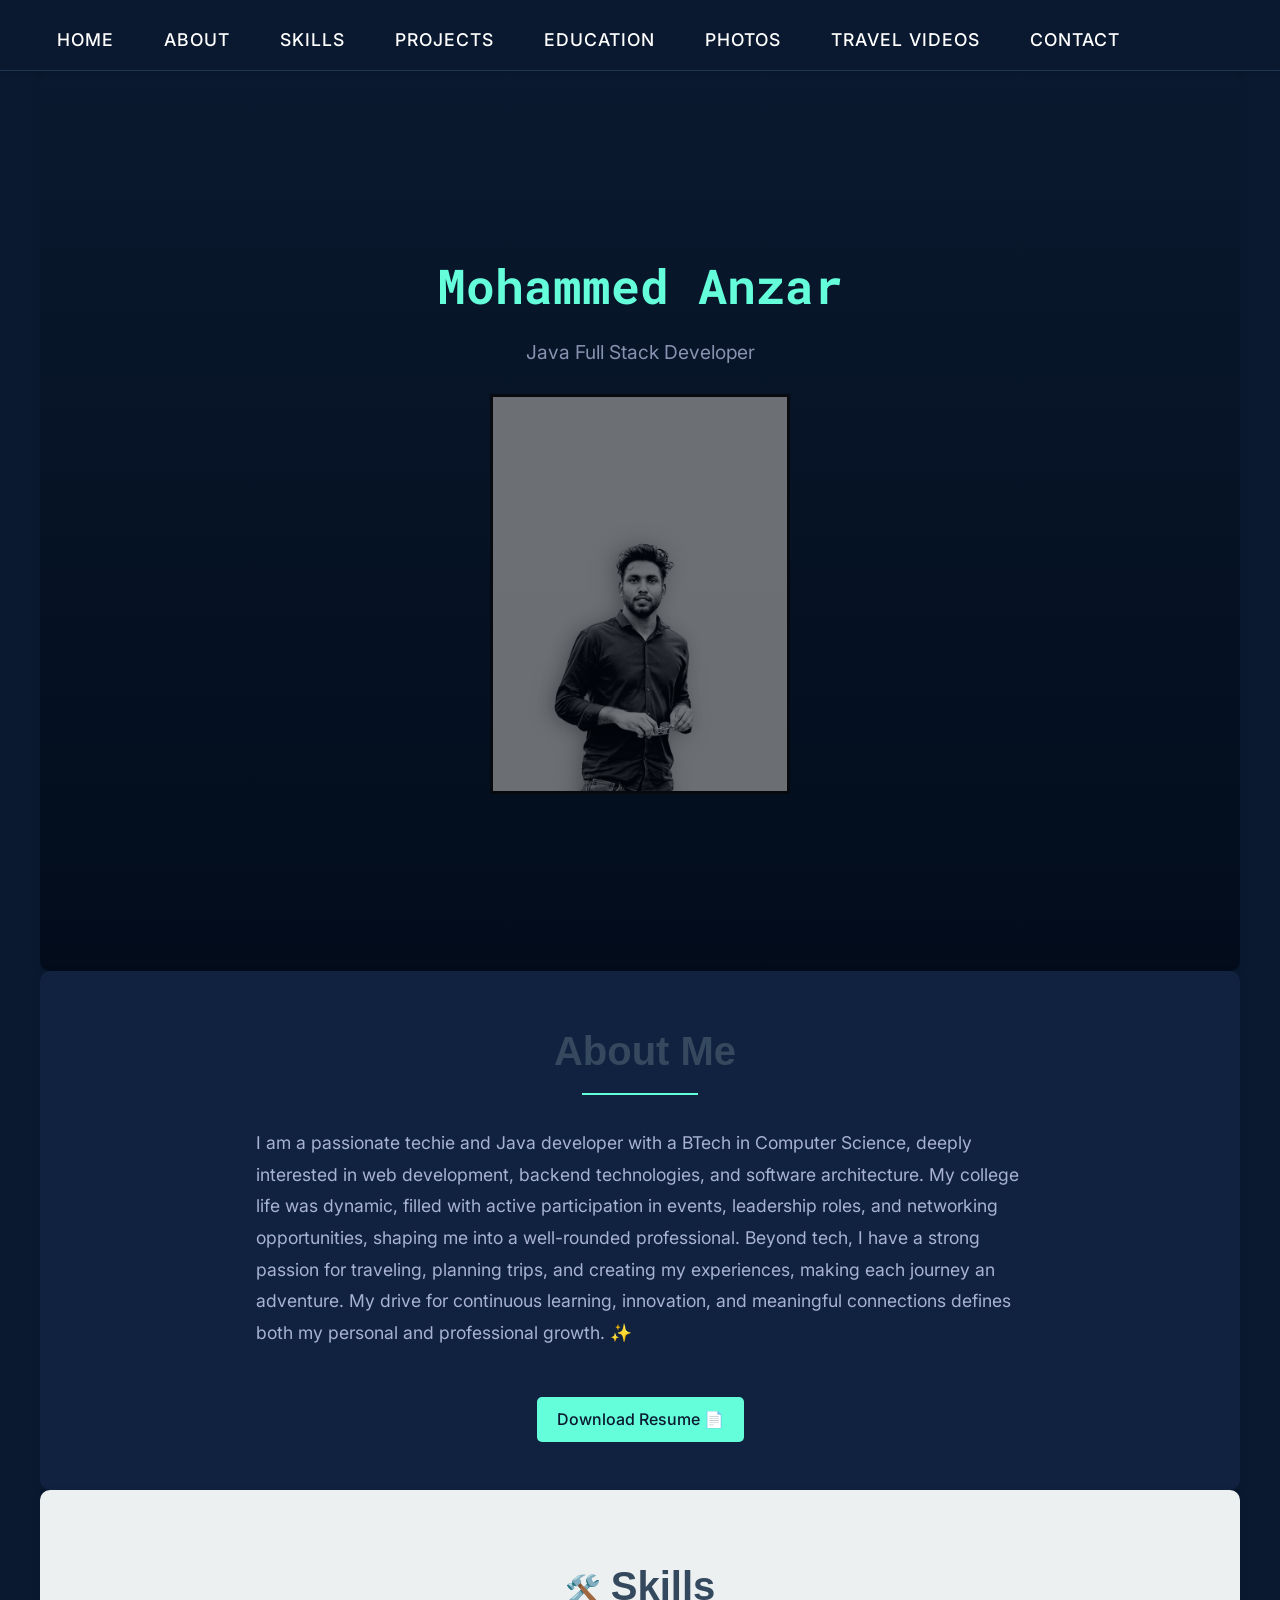
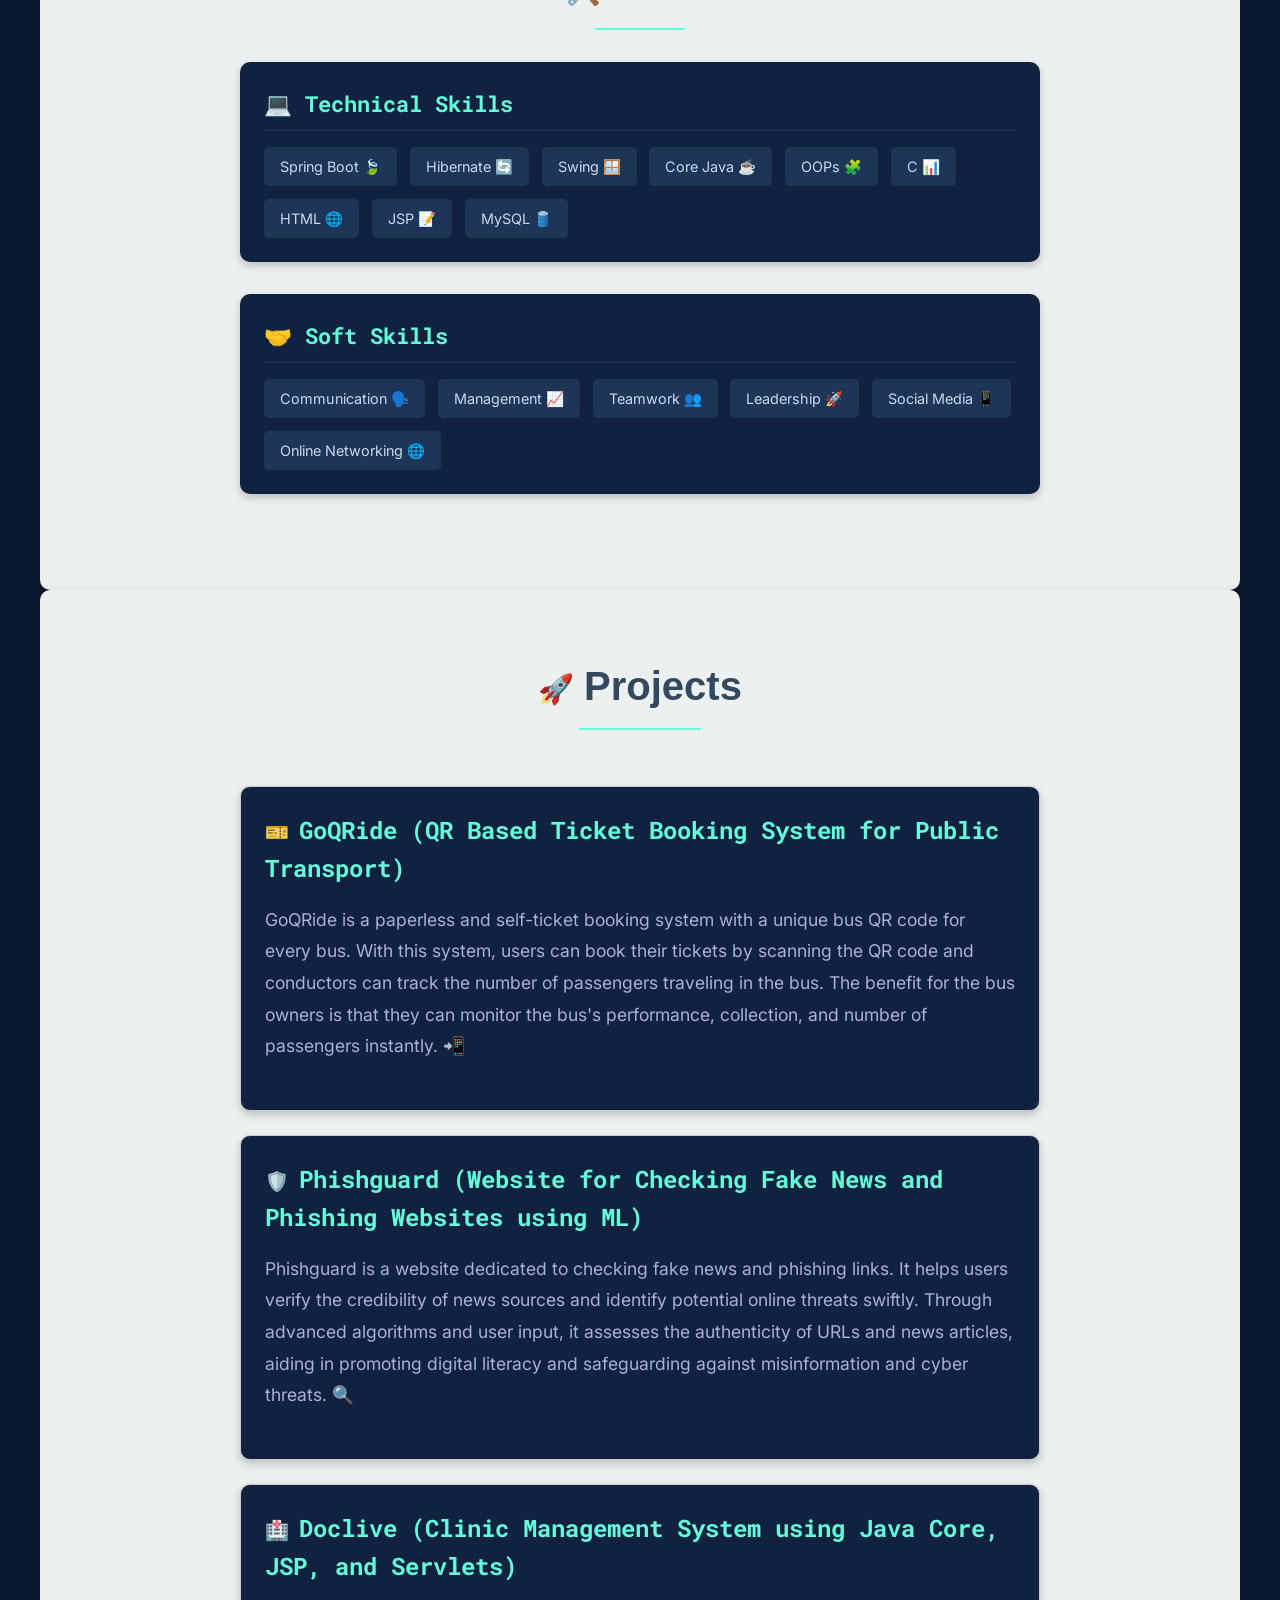
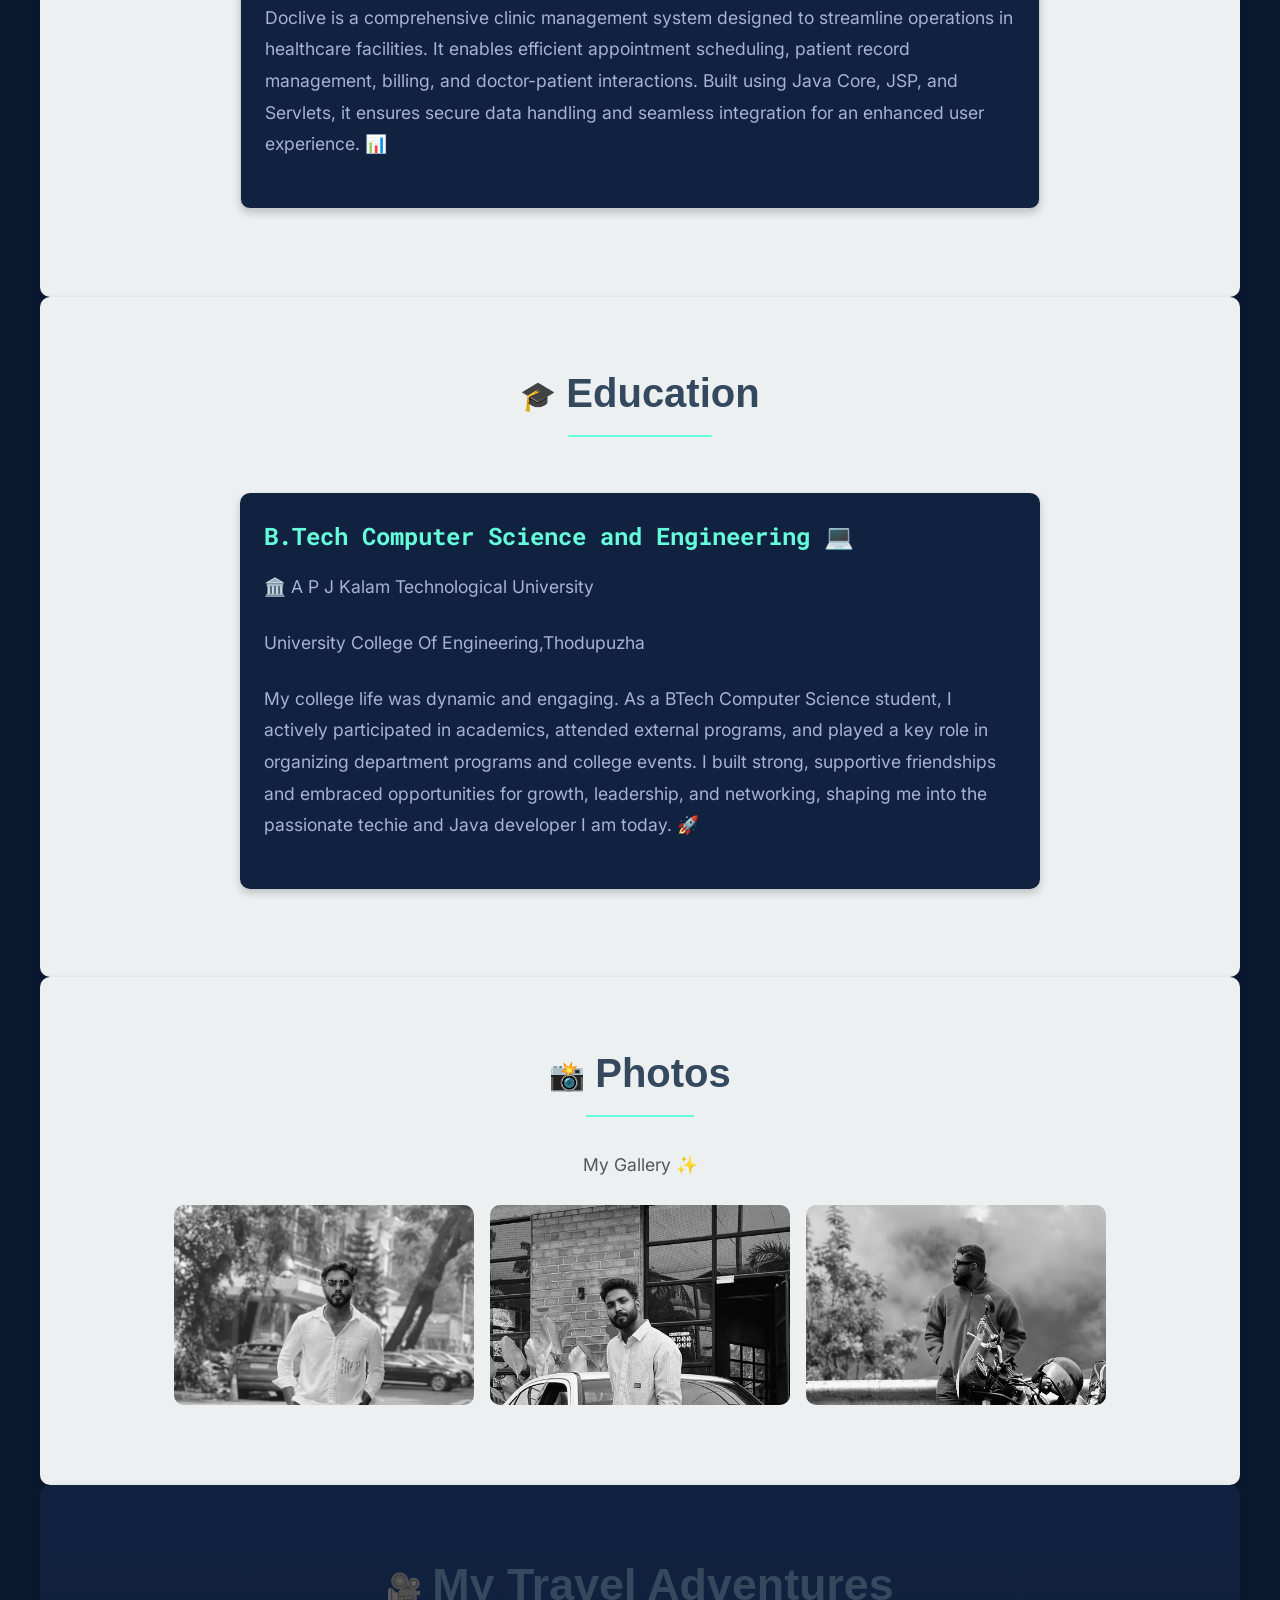
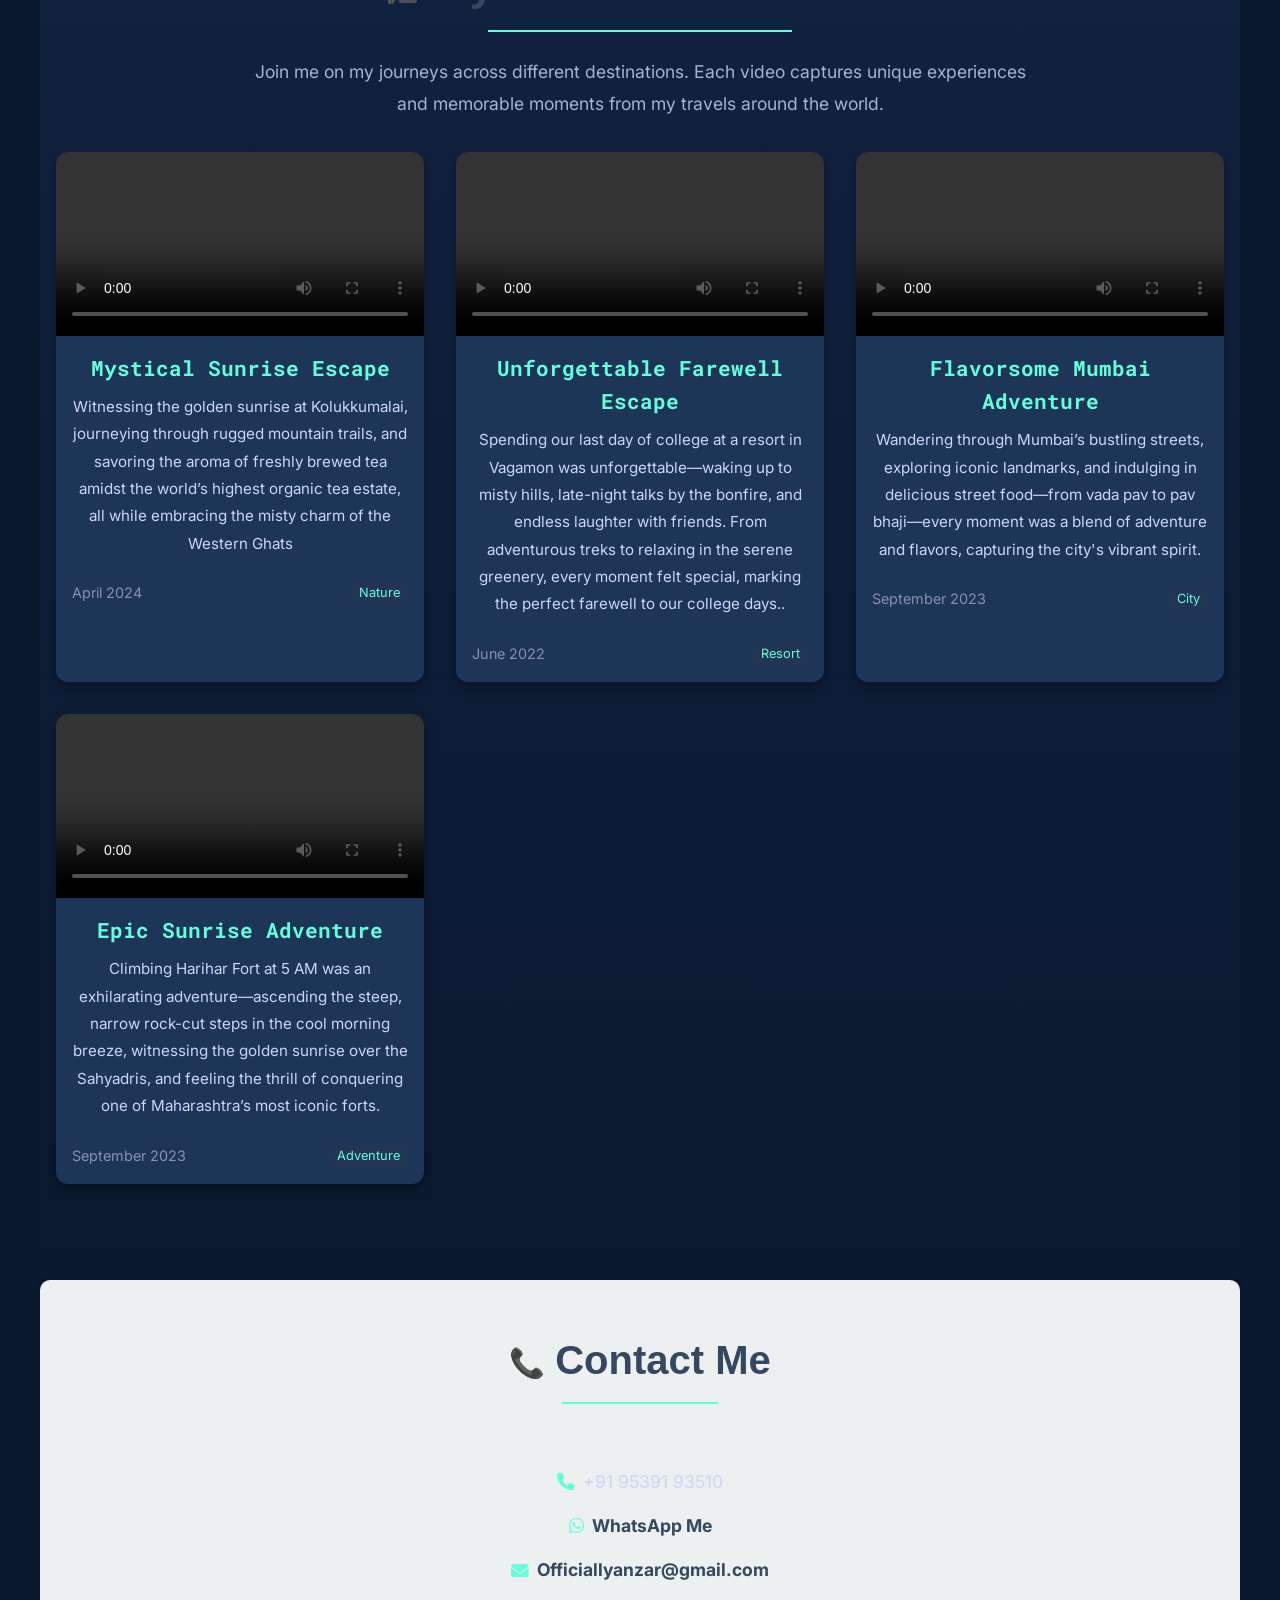
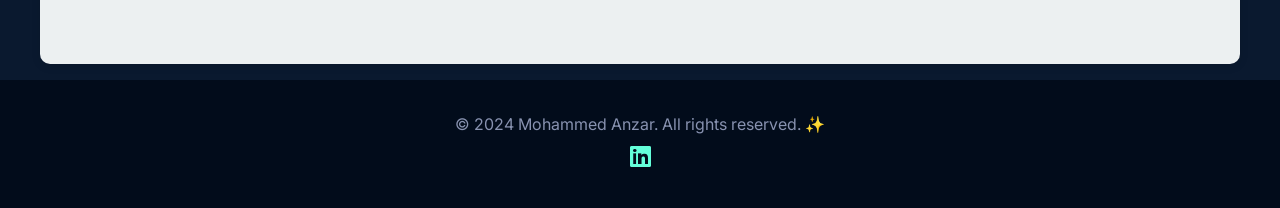
==== commit 4e33b14d: "Update index.html" ====
--- a/index.html
+++ b/index.html
@@ -594,7 +594,7 @@
 
     <section id="about">
         <h2><span class="section-emoji"></span>About Me</h2>
-        <p>I am a passionate techie and Java developer with a BTech in Computer Science, deeply interested in web development, backend technologies, and software architecture. My college life was dynamic, filled with active participation in events, leadership roles, and networking opportunities, shaping me into a well-rounded professional. Beyond tech, I have a strong passion for **traveling, planning trips, and creating my experiences, making each journey an adventure. My drive for continuous learning, innovation, and meaningful connections defines both my personal and professional growth. ✨</p>
+        <p>I am a passionate techie and Java developer with a BTech in Computer Science, deeply interested in web development, backend technologies, and software architecture. My college life was dynamic, filled with active participation in events, leadership roles, and networking opportunities, shaping me into a well-rounded professional. Beyond tech, I have a strong passion for traveling, planning trips, and creating my experiences, making each journey an adventure. My drive for continuous learning, innovation, and meaningful connections defines both my personal and professional growth. ✨</p>
         <a href="Resume.pdf" download>Download Resume 📄</a>
     </section>
 
